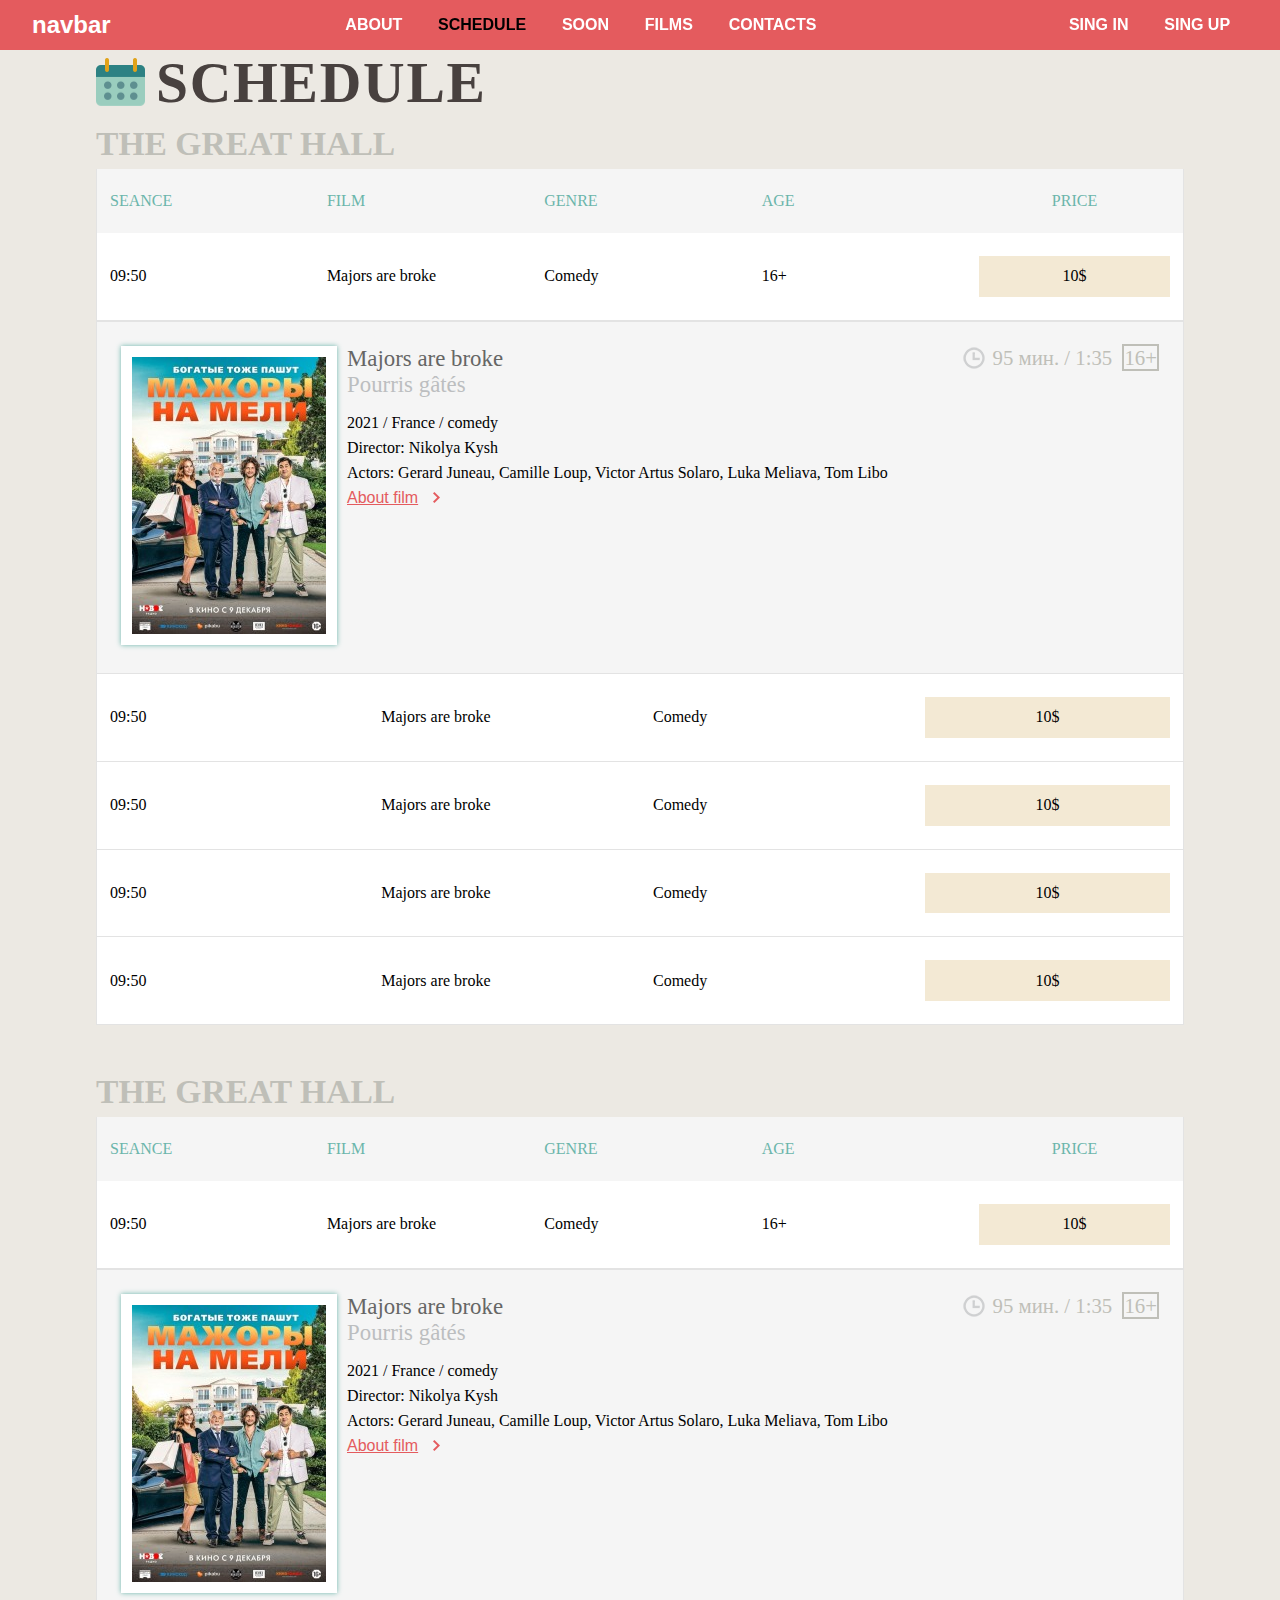
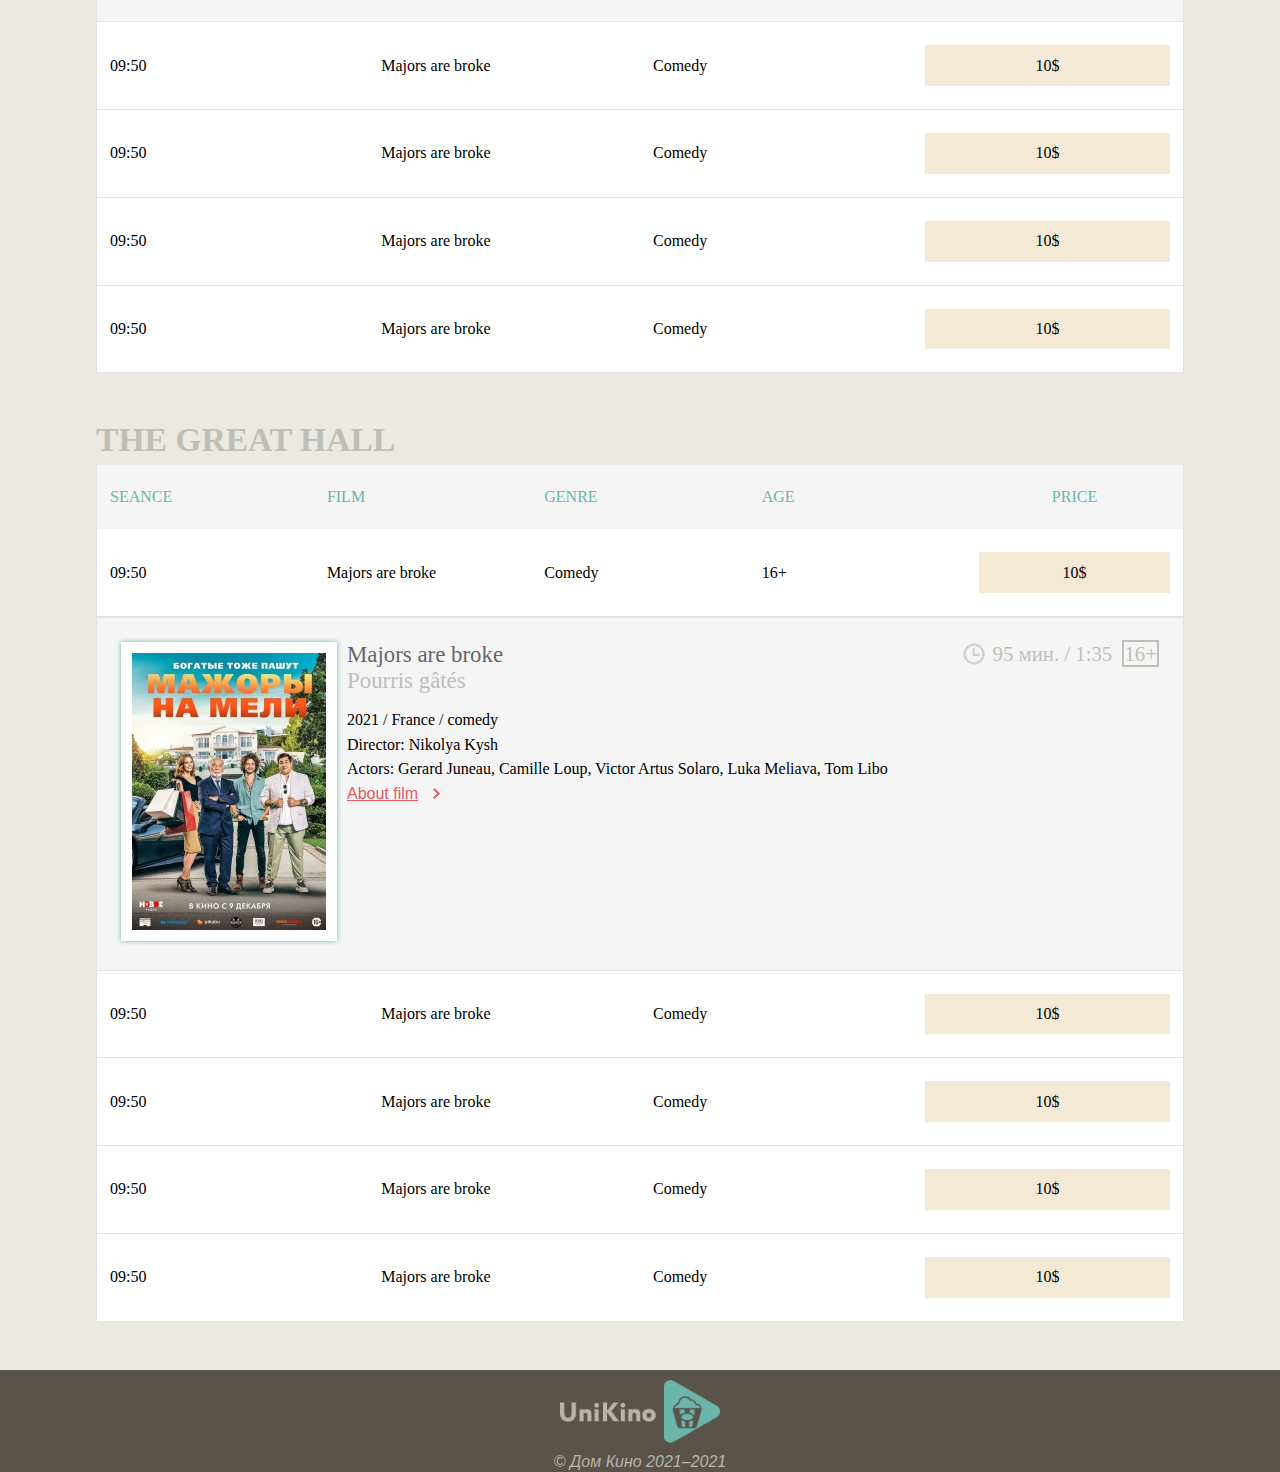
==== src/index.html @ e5521826 "Create footer" ====
<!doctype html>
<html lang="en">
<head>
    <meta charset="UTF-8">
    <title>Cinema</title>
    <link rel="stylesheet" href="css/style.css">
</head>
<body>
<header>
    <div class="header">
        <div class="header__content">
            <h2 class="logo">navbar</h2>
            <nav class="nav">
                <ul class="nav__pages">
                    <li class="nav__page nav-page"><a class="nav-page__title" href="#">ABOUT</a></li>
                    <li class="nav__page nav-page"><a class="nav-page__title nav-page--active" href="#">SCHEDULE</a></li>
                    <li class="nav__page nav-page"><a class="nav-page__title" href="#">SOON</a></li>
                    <li class="nav__page nav-page"><a class="nav-page__title" href="#">FILMS</a></li>
                    <li class="nav__page nav-page"><a class="nav-page__title" href="#">CONTACTS</a></li>
                </ul>
            </nav>
            <nav class="nav">
                <ul class="nav__pages">
                    <li class="nav__page nav-page"><a class="nav-page__title" href="#">SING IN</a></li>
                    <li class="nav__page nav-page"><a class="nav-page__title" href="#">SING UP</a></li>
                </ul>
            </nav>
            <div class="toggle">
                <img src="img/navbar/menu-icon.svg" alt="toggle">
            </div>
        </div>
    </div>
</header>
<main class="content">
    <div class="content__body">
        <div class="content__header">
            <h1 class="content__title">SCHEDULE</h1>
        </div>
        <div class="schedule">
            <section class="hall">
                <h3 class="hall__title">THE GREAT HALL</h3>
                <table class="hall__header">
                    <tr class="hall__content">
                        <th class="hall__content__item">SEANCE</th>
                        <th class="hall__content__item">FILM</th>
                        <th class="hall__content__item">GENRE</th>
                        <th class="hall__content__item">AGE</th>
                        <th class="hall__content__item">PRICE</th>
                    </tr>
                </table>
                <div class="hall__seances">
                    <div class="seance">
                        <table class="seance__header">
                            <tr class="seance__content">
                                <td class="seance-content__item">09:50</td>
                                <td class="seance-content__item">Majors are broke</td>
                                <td class="seance-content__item">Comedy</td>
                                <td class="seance-content__item">16+</td>
                                <td class="seance-content__item">
                                    <button class="seance-content__item-button">
                                        10$
                                    </button>
                                </td>
                            </tr>
                        </table>
                        <div class="film-description film-description_active">
                            <div class="film-description__poster">
                                <a class="film-description__poster-link" href="#" title="Majors are broke">
                                    <img class="film-description__poster-image" src="img/2636_s.jpg" alt="Majors are broke">
                                </a>
                            </div>
                            <div class="film-description__content">
                                <div class="film-info">
                                    <div class="film-info__hud">
                                        <span class="film-info__hud-duration">95 мин. / 1:35</span>
                                        <span class="film-info__hud-age-limit">16+</span>
                                    </div>
                                    <h3 class="film-info__title">Majors are broke</h3>
                                    <h3 class="film-info__source-title">Pourris gâtés</h3>
                                    <p class="film-info__year-country-genre">2021 / France / comedy</p>
                                    <p class="film-info__director">Director: Nikolya Kysh</p>
                                    <p class="film-info__actors">Actors: Gerard Juneau, Camille Loup, Victor Artus Solaro, Luka Meliava, Tom Libo</p>
                                    <a href="#" class="film-info__about">About film</a>
                                </div>
                            </div>
                        </div>
                    </div>
                    <div class="seance">
                        <table class="seance__header">
                            <tr class="seance__content">
                                <td class="seance-content__item">09:50</td>
                                <td class="seance-content__item">Majors are broke</td>
                                <td class="seance-content__item">Comedy</td>
                                <td class="seance-content__item">
                                    <button class="seance-content__item-button">
                                        10$
                                    </button>
                                </td>
                            </tr>
                        </table>
                        <div class="film-description">
                            <div class="film-description__poster">
                                <a class="film-description__poster-link" href="#" title="Majors are broke">
                                    <img class="film-description__poster-image" src="img/2636_s.jpg" alt="Majors are broke">
                                </a>
                            </div>
                            <div class="film-description__content">
                                <div class="film-info">
                                    <div class="film-info__hud">
                                        <span class="film-info__hud-duration">95 мин. / 1:35</span>
                                        <span class="film-info__hud-age-limit">16+</span>
                                    </div>
                                    <h3 class="film-info__title">Majors are broke</h3>
                                    <h3 class="film-info__source-title">Pourris gâtés</h3>
                                    <p class="film-info__year-country-genre">2021 / France / comedy</p>
                                    <p class="film-info__director">Director: Nikolya Kysh</p>
                                    <p class="film-info__actors">Actors: Gerard Juneau, Camille Loup, Victor Artus Solaro, Luka Meliava, Tom Libo</p>
                                    <a href="#" class="film-info__about">About film</a>
                                </div>
                            </div>
                        </div>
                    </div>
                    <div class="seance">
                        <table class="seance__header">
                            <tr class="seance__content">
                                <td class="seance-content__item">09:50</td>
                                <td class="seance-content__item">Majors are broke</td>
                                <td class="seance-content__item">Comedy</td>
                                <td class="seance-content__item">
                                    <button class="seance-content__item-button">
                                        10$
                                    </button>
                                </td>
                            </tr>
                        </table>
                        <div class="film-description">
                            <div class="film-description__poster">
                                <a class="film-description__poster-link" href="#" title="Majors are broke">
                                    <img class="film-description__poster-image" src="img/2636_s.jpg" alt="Majors are broke">
                                </a>
                            </div>
                            <div class="film-description__content">
                                <div class="film-info">
                                    <div class="film-info__hud">
                                        <span class="film-info__hud-duration">95 мин. / 1:35</span>
                                        <span class="film-info__hud-age-limit">16+</span>
                                    </div>
                                    <h3 class="film-info__title">Majors are broke</h3>
                                    <h3 class="film-info__source-title">Pourris gâtés</h3>
                                    <p class="film-info__year-country-genre">2021 / France / comedy</p>
                                    <p class="film-info__director">Director: Nikolya Kysh</p>
                                    <p class="film-info__actors">Actors: Gerard Juneau, Camille Loup, Victor Artus Solaro, Luka Meliava, Tom Libo</p>
                                    <a href="#" class="film-info__about">About film</a>
                                </div>
                            </div>
                        </div>
                    </div>
                    <div class="seance">
                        <table class="seance__header">
                            <tr class="seance__content">
                                <td class="seance-content__item">09:50</td>
                                <td class="seance-content__item">Majors are broke</td>
                                <td class="seance-content__item">Comedy</td>
                                <td class="seance-content__item">
                                    <button class="seance-content__item-button">
                                        10$
                                    </button>
                                </td>
                            </tr>
                        </table>
                        <div class="film-description">
                            <div class="film-description__poster">
                                <a class="film-description__poster-link" href="#" title="Majors are broke">
                                    <img class="film-description__poster-image" src="img/2636_s.jpg" alt="Majors are broke">
                                </a>
                            </div>
                            <div class="film-description__content">
                                <div class="film-info">
                                    <div class="film-info__hud">
                                        <span class="film-info__hud-duration">95 мин. / 1:35</span>
                                        <span class="film-info__hud-age-limit">16+</span>
                                    </div>
                                    <h3 class="film-info__title">Majors are broke</h3>
                                    <h3 class="film-info__source-title">Pourris gâtés</h3>
                                    <p class="film-info__year-country-genre">2021 / France / comedy</p>
                                    <p class="film-info__director">Director: Nikolya Kysh</p>
                                    <p class="film-info__actors">Actors: Gerard Juneau, Camille Loup, Victor Artus Solaro, Luka Meliava, Tom Libo</p>
                                    <a href="#" class="film-info__about">About film</a>
                                </div>
                            </div>
                        </div>
                    </div>
                    <div class="seance">
                        <table class="seance__header">
                            <tr class="seance__content">
                                <td class="seance-content__item">09:50</td>
                                <td class="seance-content__item">Majors are broke</td>
                                <td class="seance-content__item">Comedy</td>
                                <td class="seance-content__item">
                                    <button class="seance-content__item-button">
                                        10$
                                    </button>
                                </td>
                            </tr>
                        </table>
                        <div class="film-description">
                            <div class="film-description__poster">
                                <a class="film-description__poster-link" href="#" title="Majors are broke">
                                    <img class="film-description__poster-image" src="img/2636_s.jpg" alt="Majors are broke">
                                </a>
                            </div>
                            <div class="film-description__content">
                                <div class="film-info">
                                    <div class="film-info__hud">
                                        <span class="film-info__hud-duration">95 мин. / 1:35</span>
                                        <span class="film-info__hud-age-limit">16+</span>
                                    </div>
                                    <h3 class="film-info__title">Majors are broke</h3>
                                    <h3 class="film-info__source-title">Pourris gâtés</h3>
                                    <p class="film-info__year-country-genre">2021 / France / comedy</p>
                                    <p class="film-info__director">Director: Nikolya Kysh</p>
                                    <p class="film-info__actors">Actors: Gerard Juneau, Camille Loup, Victor Artus Solaro, Luka Meliava, Tom Libo</p>
                                    <a href="#" class="film-info__about">About film</a>
                                </div>
                            </div>
                        </div>
                    </div>
                </div>
            </section>
            <section class="hall">
                <h3 class="hall__title">THE GREAT HALL</h3>
                <table class="hall__header">
                    <tr class="hall__content">
                        <th class="hall__content__item">SEANCE</th>
                        <th class="hall__content__item">FILM</th>
                        <th class="hall__content__item">GENRE</th>
                        <th class="hall__content__item">AGE</th>
                        <th class="hall__content__item">PRICE</th>
                    </tr>
                </table>
                <div class="hall__seances">
                    <div class="seance">
                        <table class="seance__header">
                            <tr class="seance__content">
                                <td class="seance-content__item">09:50</td>
                                <td class="seance-content__item">Majors are broke</td>
                                <td class="seance-content__item">Comedy</td>
                                <td class="seance-content__item">16+</td>
                                <td class="seance-content__item">
                                    <button class="seance-content__item-button">
                                        10$
                                    </button>
                                </td>
                            </tr>
                        </table>
                        <div class="film-description film-description_active">
                            <div class="film-description__poster">
                                <a class="film-description__poster-link" href="#" title="Majors are broke">
                                    <img class="film-description__poster-image" src="img/2636_s.jpg" alt="Majors are broke">
                                </a>
                            </div>
                            <div class="film-description__content">
                                <div class="film-info">
                                    <div class="film-info__hud">
                                        <span class="film-info__hud-duration">95 мин. / 1:35</span>
                                        <span class="film-info__hud-age-limit">16+</span>
                                    </div>
                                    <h3 class="film-info__title">Majors are broke</h3>
                                    <h3 class="film-info__source-title">Pourris gâtés</h3>
                                    <p class="film-info__year-country-genre">2021 / France / comedy</p>
                                    <p class="film-info__director">Director: Nikolya Kysh</p>
                                    <p class="film-info__actors">Actors: Gerard Juneau, Camille Loup, Victor Artus Solaro, Luka Meliava, Tom Libo</p>
                                    <a href="#" class="film-info__about">About film</a>
                                </div>
                            </div>
                        </div>
                    </div>
                    <div class="seance">
                        <table class="seance__header">
                            <tr class="seance__content">
                                <td class="seance-content__item">09:50</td>
                                <td class="seance-content__item">Majors are broke</td>
                                <td class="seance-content__item">Comedy</td>
                                <td class="seance-content__item">
                                    <button class="seance-content__item-button">
                                        10$
                                    </button>
                                </td>
                            </tr>
                        </table>
                        <div class="film-description">
                            <div class="film-description__poster">
                                <a class="film-description__poster-link" href="#" title="Majors are broke">
                                    <img class="film-description__poster-image" src="img/2636_s.jpg" alt="Majors are broke">
                                </a>
                            </div>
                            <div class="film-description__content">
                                <div class="film-info">
                                    <div class="film-info__hud">
                                        <span class="film-info__hud-duration">95 мин. / 1:35</span>
                                        <span class="film-info__hud-age-limit">16+</span>
                                    </div>
                                    <h3 class="film-info__title">Majors are broke</h3>
                                    <h3 class="film-info__source-title">Pourris gâtés</h3>
                                    <p class="film-info__year-country-genre">2021 / France / comedy</p>
                                    <p class="film-info__director">Director: Nikolya Kysh</p>
                                    <p class="film-info__actors">Actors: Gerard Juneau, Camille Loup, Victor Artus Solaro, Luka Meliava, Tom Libo</p>
                                    <a href="#" class="film-info__about">About film</a>
                                </div>
                            </div>
                        </div>
                    </div>
                    <div class="seance">
                        <table class="seance__header">
                            <tr class="seance__content">
                                <td class="seance-content__item">09:50</td>
                                <td class="seance-content__item">Majors are broke</td>
                                <td class="seance-content__item">Comedy</td>
                                <td class="seance-content__item">
                                    <button class="seance-content__item-button">
                                        10$
                                    </button>
                                </td>
                            </tr>
                        </table>
                        <div class="film-description">
                            <div class="film-description__poster">
                                <a class="film-description__poster-link" href="#" title="Majors are broke">
                                    <img class="film-description__poster-image" src="img/2636_s.jpg" alt="Majors are broke">
                                </a>
                            </div>
                            <div class="film-description__content">
                                <div class="film-info">
                                    <div class="film-info__hud">
                                        <span class="film-info__hud-duration">95 мин. / 1:35</span>
                                        <span class="film-info__hud-age-limit">16+</span>
                                    </div>
                                    <h3 class="film-info__title">Majors are broke</h3>
                                    <h3 class="film-info__source-title">Pourris gâtés</h3>
                                    <p class="film-info__year-country-genre">2021 / France / comedy</p>
                                    <p class="film-info__director">Director: Nikolya Kysh</p>
                                    <p class="film-info__actors">Actors: Gerard Juneau, Camille Loup, Victor Artus Solaro, Luka Meliava, Tom Libo</p>
                                    <a href="#" class="film-info__about">About film</a>
                                </div>
                            </div>
                        </div>
                    </div>
                    <div class="seance">
                        <table class="seance__header">
                            <tr class="seance__content">
                                <td class="seance-content__item">09:50</td>
                                <td class="seance-content__item">Majors are broke</td>
                                <td class="seance-content__item">Comedy</td>
                                <td class="seance-content__item">
                                    <button class="seance-content__item-button">
                                        10$
                                    </button>
                                </td>
                            </tr>
                        </table>
                        <div class="film-description">
                            <div class="film-description__poster">
                                <a class="film-description__poster-link" href="#" title="Majors are broke">
                                    <img class="film-description__poster-image" src="img/2636_s.jpg" alt="Majors are broke">
                                </a>
                            </div>
                            <div class="film-description__content">
                                <div class="film-info">
                                    <div class="film-info__hud">
                                        <span class="film-info__hud-duration">95 мин. / 1:35</span>
                                        <span class="film-info__hud-age-limit">16+</span>
                                    </div>
                                    <h3 class="film-info__title">Majors are broke</h3>
                                    <h3 class="film-info__source-title">Pourris gâtés</h3>
                                    <p class="film-info__year-country-genre">2021 / France / comedy</p>
                                    <p class="film-info__director">Director: Nikolya Kysh</p>
                                    <p class="film-info__actors">Actors: Gerard Juneau, Camille Loup, Victor Artus Solaro, Luka Meliava, Tom Libo</p>
                                    <a href="#" class="film-info__about">About film</a>
                                </div>
                            </div>
                        </div>
                    </div>
                    <div class="seance">
                        <table class="seance__header">
                            <tr class="seance__content">
                                <td class="seance-content__item">09:50</td>
                                <td class="seance-content__item">Majors are broke</td>
                                <td class="seance-content__item">Comedy</td>
                                <td class="seance-content__item">
                                    <button class="seance-content__item-button">
                                        10$
                                    </button>
                                </td>
                            </tr>
                        </table>
                        <div class="film-description">
                            <div class="film-description__poster">
                                <a class="film-description__poster-link" href="#" title="Majors are broke">
                                    <img class="film-description__poster-image" src="img/2636_s.jpg" alt="Majors are broke">
                                </a>
                            </div>
                            <div class="film-description__content">
                                <div class="film-info">
                                    <div class="film-info__hud">
                                        <span class="film-info__hud-duration">95 мин. / 1:35</span>
                                        <span class="film-info__hud-age-limit">16+</span>
                                    </div>
                                    <h3 class="film-info__title">Majors are broke</h3>
                                    <h3 class="film-info__source-title">Pourris gâtés</h3>
                                    <p class="film-info__year-country-genre">2021 / France / comedy</p>
                                    <p class="film-info__director">Director: Nikolya Kysh</p>
                                    <p class="film-info__actors">Actors: Gerard Juneau, Camille Loup, Victor Artus Solaro, Luka Meliava, Tom Libo</p>
                                    <a href="#" class="film-info__about">About film</a>
                                </div>
                            </div>
                        </div>
                    </div>
                </div>
            </section>
            <section class="hall">
                <h3 class="hall__title">THE GREAT HALL</h3>
                <table class="hall__header">
                    <tr class="hall__content">
                        <th class="hall__content__item">SEANCE</th>
                        <th class="hall__content__item">FILM</th>
                        <th class="hall__content__item">GENRE</th>
                        <th class="hall__content__item">AGE</th>
                        <th class="hall__content__item">PRICE</th>
                    </tr>
                </table>
                <div class="hall__seances">
                    <div class="seance">
                        <table class="seance__header">
                            <tr class="seance__content">
                                <td class="seance-content__item">09:50</td>
                                <td class="seance-content__item">Majors are broke</td>
                                <td class="seance-content__item">Comedy</td>
                                <td class="seance-content__item">16+</td>
                                <td class="seance-content__item">
                                    <button class="seance-content__item-button">
                                        10$
                                    </button>
                                </td>
                            </tr>
                        </table>
                        <div class="film-description film-description_active">
                            <div class="film-description__poster">
                                <a class="film-description__poster-link" href="#" title="Majors are broke">
                                    <img class="film-description__poster-image" src="img/2636_s.jpg" alt="Majors are broke">
                                </a>
                            </div>
                            <div class="film-description__content">
                                <div class="film-info">
                                    <div class="film-info__hud">
                                        <span class="film-info__hud-duration">95 мин. / 1:35</span>
                                        <span class="film-info__hud-age-limit">16+</span>
                                    </div>
                                    <h3 class="film-info__title">Majors are broke</h3>
                                    <h3 class="film-info__source-title">Pourris gâtés</h3>
                                    <p class="film-info__year-country-genre">2021 / France / comedy</p>
                                    <p class="film-info__director">Director: Nikolya Kysh</p>
                                    <p class="film-info__actors">Actors: Gerard Juneau, Camille Loup, Victor Artus Solaro, Luka Meliava, Tom Libo</p>
                                    <a href="#" class="film-info__about">About film</a>
                                </div>
                            </div>
                        </div>
                    </div>
                    <div class="seance">
                        <table class="seance__header">
                            <tr class="seance__content">
                                <td class="seance-content__item">09:50</td>
                                <td class="seance-content__item">Majors are broke</td>
                                <td class="seance-content__item">Comedy</td>
                                <td class="seance-content__item">
                                    <button class="seance-content__item-button">
                                        10$
                                    </button>
                                </td>
                            </tr>
                        </table>
                        <div class="film-description">
                            <div class="film-description__poster">
                                <a class="film-description__poster-link" href="#" title="Majors are broke">
                                    <img class="film-description__poster-image" src="img/2636_s.jpg" alt="Majors are broke">
                                </a>
                            </div>
                            <div class="film-description__content">
                                <div class="film-info">
                                    <div class="film-info__hud">
                                        <span class="film-info__hud-duration">95 мин. / 1:35</span>
                                        <span class="film-info__hud-age-limit">16+</span>
                                    </div>
                                    <h3 class="film-info__title">Majors are broke</h3>
                                    <h3 class="film-info__source-title">Pourris gâtés</h3>
                                    <p class="film-info__year-country-genre">2021 / France / comedy</p>
                                    <p class="film-info__director">Director: Nikolya Kysh</p>
                                    <p class="film-info__actors">Actors: Gerard Juneau, Camille Loup, Victor Artus Solaro, Luka Meliava, Tom Libo</p>
                                    <a href="#" class="film-info__about">About film</a>
                                </div>
                            </div>
                        </div>
                    </div>
                    <div class="seance">
                        <table class="seance__header">
                            <tr class="seance__content">
                                <td class="seance-content__item">09:50</td>
                                <td class="seance-content__item">Majors are broke</td>
                                <td class="seance-content__item">Comedy</td>
                                <td class="seance-content__item">
                                    <button class="seance-content__item-button">
                                        10$
                                    </button>
                                </td>
                            </tr>
                        </table>
                        <div class="film-description">
                            <div class="film-description__poster">
                                <a class="film-description__poster-link" href="#" title="Majors are broke">
                                    <img class="film-description__poster-image" src="img/2636_s.jpg" alt="Majors are broke">
                                </a>
                            </div>
                            <div class="film-description__content">
                                <div class="film-info">
                                    <div class="film-info__hud">
                                        <span class="film-info__hud-duration">95 мин. / 1:35</span>
                                        <span class="film-info__hud-age-limit">16+</span>
                                    </div>
                                    <h3 class="film-info__title">Majors are broke</h3>
                                    <h3 class="film-info__source-title">Pourris gâtés</h3>
                                    <p class="film-info__year-country-genre">2021 / France / comedy</p>
                                    <p class="film-info__director">Director: Nikolya Kysh</p>
                                    <p class="film-info__actors">Actors: Gerard Juneau, Camille Loup, Victor Artus Solaro, Luka Meliava, Tom Libo</p>
                                    <a href="#" class="film-info__about">About film</a>
                                </div>
                            </div>
                        </div>
                    </div>
                    <div class="seance">
                        <table class="seance__header">
                            <tr class="seance__content">
                                <td class="seance-content__item">09:50</td>
                                <td class="seance-content__item">Majors are broke</td>
                                <td class="seance-content__item">Comedy</td>
                                <td class="seance-content__item">
                                    <button class="seance-content__item-button">
                                        10$
                                    </button>
                                </td>
                            </tr>
                        </table>
                        <div class="film-description">
                            <div class="film-description__poster">
                                <a class="film-description__poster-link" href="#" title="Majors are broke">
                                    <img class="film-description__poster-image" src="img/2636_s.jpg" alt="Majors are broke">
                                </a>
                            </div>
                            <div class="film-description__content">
                                <div class="film-info">
                                    <div class="film-info__hud">
                                        <span class="film-info__hud-duration">95 мин. / 1:35</span>
                                        <span class="film-info__hud-age-limit">16+</span>
                                    </div>
                                    <h3 class="film-info__title">Majors are broke</h3>
                                    <h3 class="film-info__source-title">Pourris gâtés</h3>
                                    <p class="film-info__year-country-genre">2021 / France / comedy</p>
                                    <p class="film-info__director">Director: Nikolya Kysh</p>
                                    <p class="film-info__actors">Actors: Gerard Juneau, Camille Loup, Victor Artus Solaro, Luka Meliava, Tom Libo</p>
                                    <a href="#" class="film-info__about">About film</a>
                                </div>
                            </div>
                        </div>
                    </div>
                    <div class="seance">
                        <table class="seance__header">
                            <tr class="seance__content">
                                <td class="seance-content__item">09:50</td>
                                <td class="seance-content__item">Majors are broke</td>
                                <td class="seance-content__item">Comedy</td>
                                <td class="seance-content__item">
                                    <button class="seance-content__item-button">
                                        10$
                                    </button>
                                </td>
                            </tr>
                        </table>
                        <div class="film-description">
                            <div class="film-description__poster">
                                <a class="film-description__poster-link" href="#" title="Majors are broke">
                                    <img class="film-description__poster-image" src="img/2636_s.jpg" alt="Majors are broke">
                                </a>
                            </div>
                            <div class="film-description__content">
                                <div class="film-info">
                                    <div class="film-info__hud">
                                        <span class="film-info__hud-duration">95 мин. / 1:35</span>
                                        <span class="film-info__hud-age-limit">16+</span>
                                    </div>
                                    <h3 class="film-info__title">Majors are broke</h3>
                                    <h3 class="film-info__source-title">Pourris gâtés</h3>
                                    <p class="film-info__year-country-genre">2021 / France / comedy</p>
                                    <p class="film-info__director">Director: Nikolya Kysh</p>
                                    <p class="film-info__actors">Actors: Gerard Juneau, Camille Loup, Victor Artus Solaro, Luka Meliava, Tom Libo</p>
                                    <a href="#" class="film-info__about">About film</a>
                                </div>
                            </div>
                        </div>
                    </div>
                </div>
            </section>
        </div>
    </div>
</main>
<footer class="footer">
    <div class="footer__content">
        <img class="logotype" src="img/logo.png" alt="logo">
        <p class="copyrights">© Дом Кино 2021–2021</p>
    </div>
</footer>
</body>
</html>
---- src/css/style.css ----
@charset "UTF-8";
/*------------------------------------*\
  RESET STYLES
\*------------------------------------*/
/**
 * Import resets
 *
 */
/*! normalize.css v8.0.1 | MIT License | github.com/necolas/normalize.css */
/* Document
   ========================================================================== */
/**
 * 1. Correct the line height in all browsers.
 * 2. Prevent adjustments of font size after orientation changes in iOS.
 */
html {
  line-height: 1.15;
  /* 1 */
  -webkit-text-size-adjust: 100%;
  /* 2 */
}

/* Sections
   ========================================================================== */
/**
 * Remove the margin in all browsers.
 */
body {
  margin: 0;
}

/**
 * Render the `main` element consistently in IE.
 */
main {
  display: block;
}

/**
 * Correct the font size and margin on `h1` elements within `section` and
 * `article` contexts in Chrome, Firefox, and Safari.
 */
h1 {
  font-size: 2em;
  margin: 0.67em 0;
}

/* Grouping content
   ========================================================================== */
/**
 * 1. Add the correct box sizing in Firefox.
 * 2. Show the overflow in Edge and IE.
 */
hr {
  box-sizing: content-box;
  /* 1 */
  height: 0;
  /* 1 */
  overflow: visible;
  /* 2 */
}

/**
 * 1. Correct the inheritance and scaling of font size in all browsers.
 * 2. Correct the odd `em` font sizing in all browsers.
 */
pre {
  font-family: monospace, monospace;
  /* 1 */
  font-size: 1em;
  /* 2 */
}

/* Text-level semantics
   ========================================================================== */
/**
 * Remove the gray background on active links in IE 10.
 */
a {
  background-color: transparent;
}

/**
 * 1. Remove the bottom border in Chrome 57-
 * 2. Add the correct text decoration in Chrome, Edge, IE, Opera, and Safari.
 */
abbr[title] {
  border-bottom: none;
  /* 1 */
  text-decoration: underline;
  /* 2 */
}

/**
 * Add the correct font weight in Chrome, Edge, and Safari.
 */
b,
strong {
  font-weight: bolder;
}

/**
 * 1. Correct the inheritance and scaling of font size in all browsers.
 * 2. Correct the odd `em` font sizing in all browsers.
 */
code,
kbd,
samp {
  font-family: monospace, monospace;
  /* 1 */
  font-size: 1em;
  /* 2 */
}

/**
 * Add the correct font size in all browsers.
 */
small {
  font-size: 80%;
}

/**
 * Prevent `sub` and `sup` elements from affecting the line height in
 * all browsers.
 */
sub,
sup {
  font-size: 75%;
  line-height: 0;
  position: relative;
  vertical-align: baseline;
}

sub {
  bottom: -0.25em;
}

sup {
  top: -0.5em;
}

/* Embedded content
   ========================================================================== */
/**
 * Remove the border on images inside links in IE 10.
 */
img {
  border-style: none;
}

/* Forms
   ========================================================================== */
/**
 * 1. Change the font styles in all browsers.
 * 2. Remove the margin in Firefox and Safari.
 */
button,
input,
optgroup,
select,
textarea {
  font-family: inherit;
  /* 1 */
  font-size: 100%;
  /* 1 */
  line-height: 1.15;
  /* 1 */
  margin: 0;
  /* 2 */
}

/**
 * Show the overflow in IE.
 * 1. Show the overflow in Edge.
 */
button,
input {
  /* 1 */
  overflow: visible;
}

/**
 * Remove the inheritance of text transform in Edge, Firefox, and IE.
 * 1. Remove the inheritance of text transform in Firefox.
 */
button,
select {
  /* 1 */
  text-transform: none;
}

/**
 * Correct the inability to style clickable types in iOS and Safari.
 */
button,
[type=button],
[type=reset],
[type=submit] {
  -webkit-appearance: button;
}

/**
 * Remove the inner border and padding in Firefox.
 */
button::-moz-focus-inner,
[type=button]::-moz-focus-inner,
[type=reset]::-moz-focus-inner,
[type=submit]::-moz-focus-inner {
  border-style: none;
  padding: 0;
}

/**
 * Restore the focus styles unset by the previous rule.
 */
button:-moz-focusring,
[type=button]:-moz-focusring,
[type=reset]:-moz-focusring,
[type=submit]:-moz-focusring {
  outline: 1px dotted ButtonText;
}

/**
 * Correct the padding in Firefox.
 */
fieldset {
  padding: 0.35em 0.75em 0.625em;
}

/**
 * 1. Correct the text wrapping in Edge and IE.
 * 2. Correct the color inheritance from `fieldset` elements in IE.
 * 3. Remove the padding so developers are not caught out when they zero out
 *    `fieldset` elements in all browsers.
 */
legend {
  box-sizing: border-box;
  /* 1 */
  color: inherit;
  /* 2 */
  display: table;
  /* 1 */
  max-width: 100%;
  /* 1 */
  padding: 0;
  /* 3 */
  white-space: normal;
  /* 1 */
}

/**
 * Add the correct vertical alignment in Chrome, Firefox, and Opera.
 */
progress {
  vertical-align: baseline;
}

/**
 * Remove the default vertical scrollbar in IE 10+.
 */
textarea {
  overflow: auto;
}

/**
 * 1. Add the correct box sizing in IE 10.
 * 2. Remove the padding in IE 10.
 */
[type=checkbox],
[type=radio] {
  box-sizing: border-box;
  /* 1 */
  padding: 0;
  /* 2 */
}

/**
 * Correct the cursor style of increment and decrement buttons in Chrome.
 */
[type=number]::-webkit-inner-spin-button,
[type=number]::-webkit-outer-spin-button {
  height: auto;
}

/**
 * 1. Correct the odd appearance in Chrome and Safari.
 * 2. Correct the outline style in Safari.
 */
[type=search] {
  -webkit-appearance: textfield;
  /* 1 */
  outline-offset: -2px;
  /* 2 */
}

/**
 * Remove the inner padding in Chrome and Safari on macOS.
 */
[type=search]::-webkit-search-decoration {
  -webkit-appearance: none;
}

/**
 * 1. Correct the inability to style clickable types in iOS and Safari.
 * 2. Change font properties to `inherit` in Safari.
 */
::-webkit-file-upload-button {
  -webkit-appearance: button;
  /* 1 */
  font: inherit;
  /* 2 */
}

/* Interactive
   ========================================================================== */
/*
 * Add the correct display in Edge, IE 10+, and Firefox.
 */
details {
  display: block;
}

/*
 * Add the correct display in all browsers.
 */
summary {
  display: list-item;
}

/* Misc
   ========================================================================== */
/**
 * Add the correct display in IE 10+.
 */
template {
  display: none;
}

/**
 * Add the correct display in IE 10.
 */
[hidden] {
  display: none;
}

/*------------------------------------*\
    RESET
\*------------------------------------*/
/**
 * The usual...
 */
h1, h2, h3, h4, h5, h6,
p, blockquote, pre,
dl, dd, ol, ul,
form, fieldset, legend,
table, th, td, caption,
hr {
  margin: 0;
  padding: 0;
}

/**
 * Give a help cursor to elements that give extra info on `:hover`.
 */
abbr[title], dfn[title] {
  cursor: help;
}

/**
 * Remove underlines from potentially troublesome elements.
 */
u, ins {
  text-decoration: none;
}

/**
 * Apply faux underline via `border-block-end`.
 */
ins {
  border-block-end: 1px solid;
}

/**
 * So that `alt` text is visually offset if images don’t load.
 */
img {
  font-style: italic;
}

/**
 * Give form elements some cursor interactions...
 */
label,
input,
textarea,
button,
select,
option {
  cursor: pointer;
}

textarea:active,
textarea:focus {
  cursor: text;
  outline: none;
}

* {
  box-sizing: border-box;
  margin: 0;
  padding: 0;
}

.header {
  font-family: "Arial", serif;
  background: #e45b5e;
  width: 100%;
  height: 50px;
  padding: 0 1.5rem;
  transition: 0.3s ease all;
}
@media (min-width: 768px) {
  .header {
    padding: 0 2rem;
  }
}
.header__content {
  overflow: hidden;
  color: #ffffff;
  margin: 0 auto;
  max-width: 1920px;
  height: 100%;
  width: 100%;
  display: flex;
  align-items: center;
  justify-content: space-between;
  position: relative;
}

.nav {
  top: 0;
  right: 100%;
  bottom: 0;
  position: fixed;
  flex-direction: column;
  justify-content: center;
  align-items: center;
  text-align: center;
  background: #4e6588;
  backdrop-filter: blur(2px);
  transition: 0.3s ease transform;
}
@media (min-width: 768px) {
  .nav {
    position: static;
    display: flex;
    flex-direction: row;
    justify-content: space-between;
    background: transparent;
    width: auto;
    height: 100%;
  }
}
.nav .nav__pages {
  list-style: none;
  display: flex;
  flex-direction: column;
}
@media (min-width: 768px) {
  .nav .nav__pages {
    flex-direction: row;
  }
}
.nav .nav__pages .nav-page__title {
  text-decoration: none;
  color: inherit;
  padding: 0 1.4vw;
  white-space: nowrap;
  transition: 0.3s ease all;
  font-weight: bold;
}
.nav .nav__pages .nav-page__title:hover {
  color: #000000;
}
.nav .nav__pages .nav-page--active {
  color: black;
}

.toggle {
  cursor: pointer;
  display: flex;
  align-items: center;
  transition: 0.3s ease all;
  position: relative;
}
@media (min-width: 768px) {
  .toggle {
    display: none;
  }
}

.hall__title {
  font-family: "Roboto Condensed", serif;
  font-size: 2.1em;
  color: #BFBFB8;
  text-transform: uppercase;
  margin-bottom: 0.15em;
}
.hall__header {
  width: 100%;
  border-collapse: collapse;
  border: 1px solid #E3E3E3;
  border-top: 0 none;
  border-bottom: 0 none;
  text-align: left;
  table-layout: fixed;
}
.hall__content {
  background: #F5F5F5;
}
.hall__content__item {
  font-weight: 400;
  color: #6bb5ab;
  padding: 23px 13px;
}
.hall__content__item:last-child {
  text-align: center;
}
.seance__header {
  width: 100%;
  border-collapse: collapse;
  border: 1px solid #E3E3E3;
  border-top: 0 none;
  text-align: left;
  table-layout: fixed;
}
.seance__content {
  background: #ffffff;
}
.seance:last-child {
  margin-bottom: 3em;
}

.seance-content__item {
  padding: 23px 13px;
}
.seance-content__item:last-child {
  text-align: right;
}
.seance-content__item-button {
  width: 100%;
  border: none;
  color: black;
  text-decoration: none;
  user-select: none;
  background: #F3E9D4;
  padding: 0.7em 1.5em;
  outline: none;
}
.seance-content__item-button:hover {
  background: #6bb5ab;
  color: white;
}
.seance-content__item-button:hover::before {
  content: "Buy for";
}

.film-description {
  display: none;
  flex-direction: column;
  align-items: center;
  background: #F5F5F5;
  border: 1px solid #E3E3E3;
  padding: 1.5em;
}
.film-description_active {
  display: flex;
}
@media (min-width: 576px) {
  .film-description {
    flex-direction: row;
    align-items: start;
  }
}
.film-description__poster-image {
  border: 11px solid white;
  box-shadow: 0 0 5px;
  color: #6bb5ab;
  margin-right: 10px;
}
.film-description__content {
  flex-grow: 1;
  font-family: "Roboto Condensed", serif;
}

.film-info {
  display: flex;
  flex-direction: column;
  align-items: center;
}
@media (min-width: 576px) {
  .film-info {
    align-items: start;
  }
}
@media (min-width: 768px) {
  .film-info {
    display: inline;
  }
}
.film-info__hud {
  color: #BFBFB8;
  font-size: 1.3em;
}
@media (min-width: 576px) {
  .film-info__hud {
    float: right;
  }
}
.film-info__hud-duration {
  padding: 0 5px 0 30px;
  background: url(../img/img_sprite.png) no-repeat -9px -477px;
}
.film-info__hud-age-limit {
  border: 2px solid #BFBFB8;
}
.film-info__title {
  color: #666665;
  font-weight: 400;
  font-size: 1.4285em;
}
.film-info__source-title {
  color: #BCBEC0;
  font-weight: 400;
  font-size: 1.4285em;
  margin-bottom: 0.7em;
}
.film-info__year-country-genre {
  margin-bottom: 0.4em;
}
.film-info__director {
  margin-bottom: 0.4em;
}
.film-info__actors {
  margin-bottom: 0.4em;
  display: none;
}
@media (min-width: 576px) {
  .film-info__actors {
    display: block;
  }
}
.film-info__about {
  font-family: "Open Sans", sans-serif;
  font-size: 1em;
  font-width: 400;
  text-transform: none;
  color: #e45b5e;
  padding-right: 22px;
  background: url("../img/alllink.png") no-repeat right 3px;
  text-decoration: underline;
  letter-spacing: normal;
}
.film-info__about:hover {
  color: #6bb5ab;
  text-decoration: none;
  background-position: right -17px;
}

.content__body {
  padding: 0 2rem;
  transition: 0.3s ease all;
}
@media (min-width: 768px) {
  .content__body {
    padding: 0 6rem;
  }
}
.content__title {
  padding: 0 0 0 60px;
  margin-bottom: 0.15em;
  background: url(../img/img_sprite.png) no-repeat 0 -5px;
  text-transform: uppercase;
  font-family: "Roboto Condensed", serif;
  font-size: 3.6em;
  color: #48413F;
  letter-spacing: 0.03em;
}

.footer {
  background: #5a5349;
  width: 100%;
  padding: 0 3rem;
}
.footer__content {
  height: 100%;
  display: flex;
  flex-direction: column;
  align-items: center;
  justify-content: center;
}

.logotype {
  margin: 10px;
  width: 10em;
}

.copyrights {
  font-family: "Arial", serif;
  font-style: italic;
  color: #b9b3a8;
}

body {
  background: #ece9e3;
}

/*# sourceMappingURL=style.css.map */
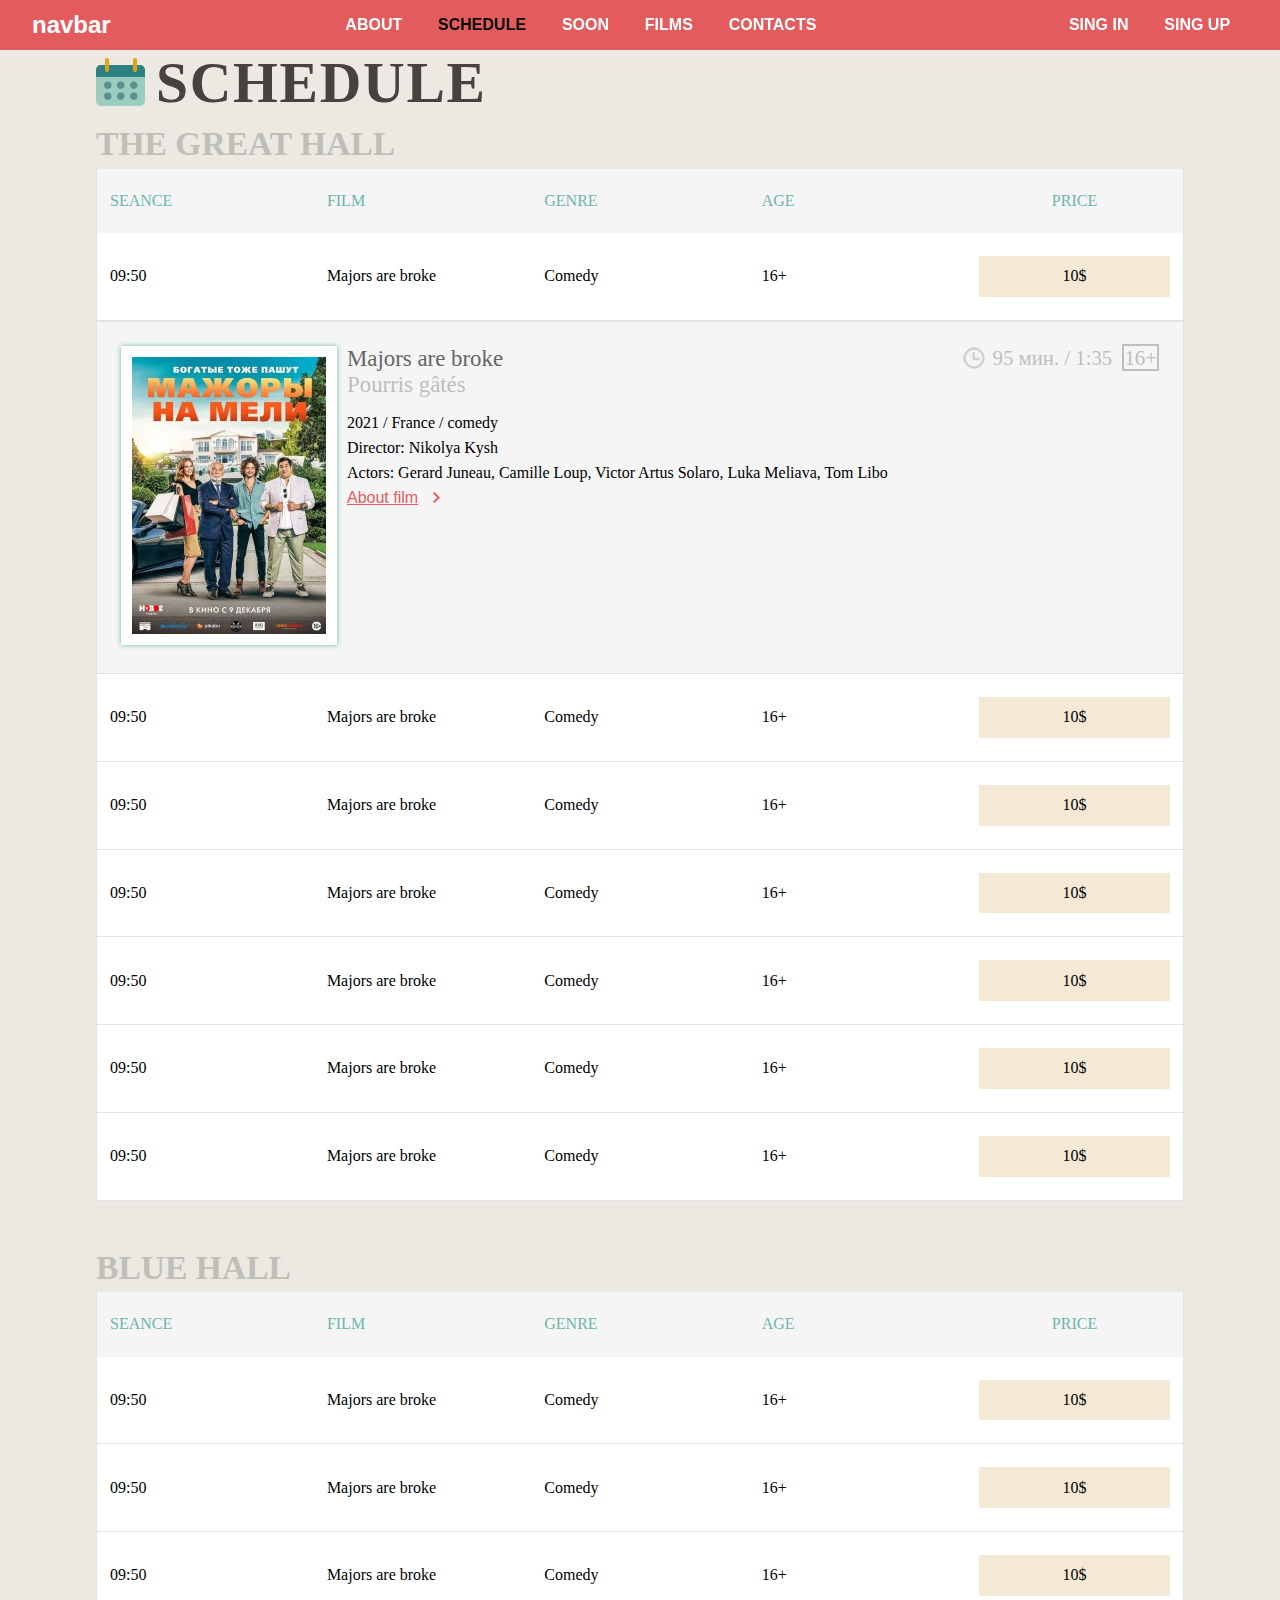
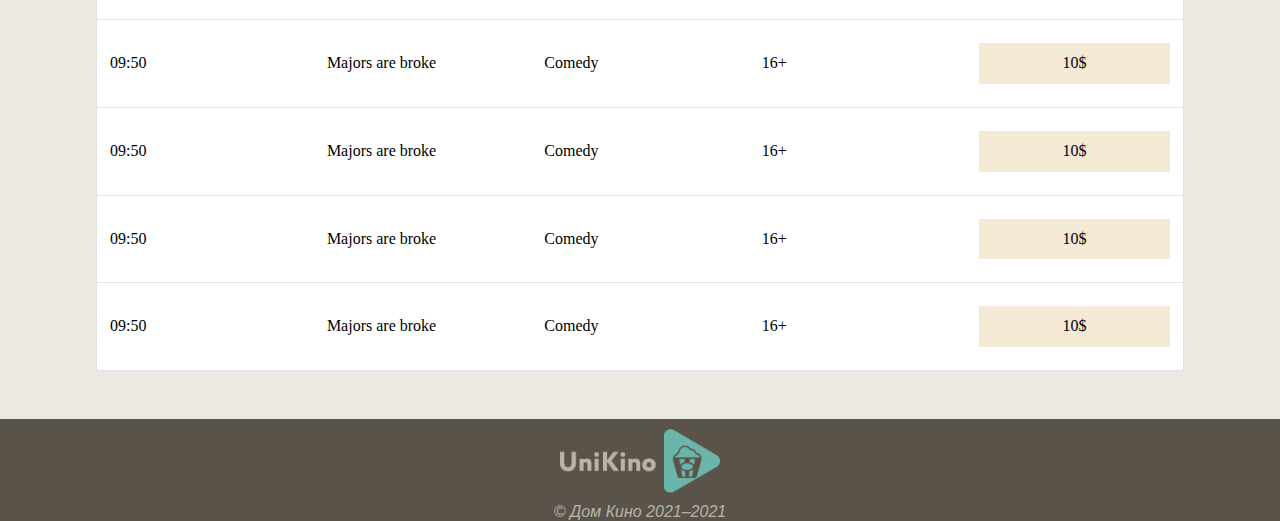
==== commit 8032862d: "Presentable view" ====
--- a/src/index.html
+++ b/src/index.html
@@ -91,119 +91,195 @@
                                 <td class="seance-content__item">09:50</td>
                                 <td class="seance-content__item">Majors are broke</td>
                                 <td class="seance-content__item">Comedy</td>
-                                <td class="seance-content__item">
-                                    <button class="seance-content__item-button">
-                                        10$
-                                    </button>
-                                </td>
-                            </tr>
-                        </table>
-                        <div class="film-description">
-                            <div class="film-description__poster">
-                                <a class="film-description__poster-link" href="#" title="Majors are broke">
-                                    <img class="film-description__poster-image" src="img/2636_s.jpg" alt="Majors are broke">
-                                </a>
-                            </div>
-                            <div class="film-description__content">
-                                <div class="film-info">
-                                    <div class="film-info__hud">
-                                        <span class="film-info__hud-duration">95 мин. / 1:35</span>
-                                        <span class="film-info__hud-age-limit">16+</span>
-                                    </div>
-                                    <h3 class="film-info__title">Majors are broke</h3>
-                                    <h3 class="film-info__source-title">Pourris gâtés</h3>
-                                    <p class="film-info__year-country-genre">2021 / France / comedy</p>
-                                    <p class="film-info__director">Director: Nikolya Kysh</p>
-                                    <p class="film-info__actors">Actors: Gerard Juneau, Camille Loup, Victor Artus Solaro, Luka Meliava, Tom Libo</p>
-                                    <a href="#" class="film-info__about">About film</a>
-                                </div>
-                            </div>
-                        </div>
-                    </div>
-                    <div class="seance">
-                        <table class="seance__header">
-                            <tr class="seance__content">
-                                <td class="seance-content__item">09:50</td>
-                                <td class="seance-content__item">Majors are broke</td>
-                                <td class="seance-content__item">Comedy</td>
-                                <td class="seance-content__item">
-                                    <button class="seance-content__item-button">
-                                        10$
-                                    </button>
-                                </td>
-                            </tr>
-                        </table>
-                        <div class="film-description">
-                            <div class="film-description__poster">
-                                <a class="film-description__poster-link" href="#" title="Majors are broke">
-                                    <img class="film-description__poster-image" src="img/2636_s.jpg" alt="Majors are broke">
-                                </a>
-                            </div>
-                            <div class="film-description__content">
-                                <div class="film-info">
-                                    <div class="film-info__hud">
-                                        <span class="film-info__hud-duration">95 мин. / 1:35</span>
-                                        <span class="film-info__hud-age-limit">16+</span>
-                                    </div>
-                                    <h3 class="film-info__title">Majors are broke</h3>
-                                    <h3 class="film-info__source-title">Pourris gâtés</h3>
-                                    <p class="film-info__year-country-genre">2021 / France / comedy</p>
-                                    <p class="film-info__director">Director: Nikolya Kysh</p>
-                                    <p class="film-info__actors">Actors: Gerard Juneau, Camille Loup, Victor Artus Solaro, Luka Meliava, Tom Libo</p>
-                                    <a href="#" class="film-info__about">About film</a>
-                                </div>
-                            </div>
-                        </div>
-                    </div>
-                    <div class="seance">
-                        <table class="seance__header">
-                            <tr class="seance__content">
-                                <td class="seance-content__item">09:50</td>
-                                <td class="seance-content__item">Majors are broke</td>
-                                <td class="seance-content__item">Comedy</td>
-                                <td class="seance-content__item">
-                                    <button class="seance-content__item-button">
-                                        10$
-                                    </button>
-                                </td>
-                            </tr>
-                        </table>
-                        <div class="film-description">
-                            <div class="film-description__poster">
-                                <a class="film-description__poster-link" href="#" title="Majors are broke">
-                                    <img class="film-description__poster-image" src="img/2636_s.jpg" alt="Majors are broke">
-                                </a>
-                            </div>
-                            <div class="film-description__content">
-                                <div class="film-info">
-                                    <div class="film-info__hud">
-                                        <span class="film-info__hud-duration">95 мин. / 1:35</span>
-                                        <span class="film-info__hud-age-limit">16+</span>
-                                    </div>
-                                    <h3 class="film-info__title">Majors are broke</h3>
-                                    <h3 class="film-info__source-title">Pourris gâtés</h3>
-                                    <p class="film-info__year-country-genre">2021 / France / comedy</p>
-                                    <p class="film-info__director">Director: Nikolya Kysh</p>
-                                    <p class="film-info__actors">Actors: Gerard Juneau, Camille Loup, Victor Artus Solaro, Luka Meliava, Tom Libo</p>
-                                    <a href="#" class="film-info__about">About film</a>
-                                </div>
-                            </div>
-                        </div>
-                    </div>
-                    <div class="seance">
-                        <table class="seance__header">
-                            <tr class="seance__content">
-                                <td class="seance-content__item">09:50</td>
-                                <td class="seance-content__item">Majors are broke</td>
-                                <td class="seance-content__item">Comedy</td>
-                                <td class="seance-content__item">
-                                    <button class="seance-content__item-button">
-                                        10$
-                                    </button>
-                                </td>
-                            </tr>
-                        </table>
-                        <div class="film-description">
+                                <td class="seance-content__item">16+</td>
+                                <td class="seance-content__item">
+                                    <button class="seance-content__item-button">
+                                        10$
+                                    </button>
+                                </td>
+                            </tr>
+                        </table>
+                        <div class="film-description film-description">
+                            <div class="film-description__poster">
+                                <a class="film-description__poster-link" href="#" title="Majors are broke">
+                                    <img class="film-description__poster-image" src="img/2636_s.jpg" alt="Majors are broke">
+                                </a>
+                            </div>
+                            <div class="film-description__content">
+                                <div class="film-info">
+                                    <div class="film-info__hud">
+                                        <span class="film-info__hud-duration">95 мин. / 1:35</span>
+                                        <span class="film-info__hud-age-limit">16+</span>
+                                    </div>
+                                    <h3 class="film-info__title">Majors are broke</h3>
+                                    <h3 class="film-info__source-title">Pourris gâtés</h3>
+                                    <p class="film-info__year-country-genre">2021 / France / comedy</p>
+                                    <p class="film-info__director">Director: Nikolya Kysh</p>
+                                    <p class="film-info__actors">Actors: Gerard Juneau, Camille Loup, Victor Artus Solaro, Luka Meliava, Tom Libo</p>
+                                    <a href="#" class="film-info__about">About film</a>
+                                </div>
+                            </div>
+                        </div>
+                    </div>
+                    <div class="seance">
+                        <table class="seance__header">
+                            <tr class="seance__content">
+                                <td class="seance-content__item">09:50</td>
+                                <td class="seance-content__item">Majors are broke</td>
+                                <td class="seance-content__item">Comedy</td>
+                                <td class="seance-content__item">16+</td>
+                                <td class="seance-content__item">
+                                    <button class="seance-content__item-button">
+                                        10$
+                                    </button>
+                                </td>
+                            </tr>
+                        </table>
+                        <div class="film-description film-description">
+                            <div class="film-description__poster">
+                                <a class="film-description__poster-link" href="#" title="Majors are broke">
+                                    <img class="film-description__poster-image" src="img/2636_s.jpg" alt="Majors are broke">
+                                </a>
+                            </div>
+                            <div class="film-description__content">
+                                <div class="film-info">
+                                    <div class="film-info__hud">
+                                        <span class="film-info__hud-duration">95 мин. / 1:35</span>
+                                        <span class="film-info__hud-age-limit">16+</span>
+                                    </div>
+                                    <h3 class="film-info__title">Majors are broke</h3>
+                                    <h3 class="film-info__source-title">Pourris gâtés</h3>
+                                    <p class="film-info__year-country-genre">2021 / France / comedy</p>
+                                    <p class="film-info__director">Director: Nikolya Kysh</p>
+                                    <p class="film-info__actors">Actors: Gerard Juneau, Camille Loup, Victor Artus Solaro, Luka Meliava, Tom Libo</p>
+                                    <a href="#" class="film-info__about">About film</a>
+                                </div>
+                            </div>
+                        </div>
+                    </div>
+                    <div class="seance">
+                        <table class="seance__header">
+                            <tr class="seance__content">
+                                <td class="seance-content__item">09:50</td>
+                                <td class="seance-content__item">Majors are broke</td>
+                                <td class="seance-content__item">Comedy</td>
+                                <td class="seance-content__item">16+</td>
+                                <td class="seance-content__item">
+                                    <button class="seance-content__item-button">
+                                        10$
+                                    </button>
+                                </td>
+                            </tr>
+                        </table>
+                        <div class="film-description film-description">
+                            <div class="film-description__poster">
+                                <a class="film-description__poster-link" href="#" title="Majors are broke">
+                                    <img class="film-description__poster-image" src="img/2636_s.jpg" alt="Majors are broke">
+                                </a>
+                            </div>
+                            <div class="film-description__content">
+                                <div class="film-info">
+                                    <div class="film-info__hud">
+                                        <span class="film-info__hud-duration">95 мин. / 1:35</span>
+                                        <span class="film-info__hud-age-limit">16+</span>
+                                    </div>
+                                    <h3 class="film-info__title">Majors are broke</h3>
+                                    <h3 class="film-info__source-title">Pourris gâtés</h3>
+                                    <p class="film-info__year-country-genre">2021 / France / comedy</p>
+                                    <p class="film-info__director">Director: Nikolya Kysh</p>
+                                    <p class="film-info__actors">Actors: Gerard Juneau, Camille Loup, Victor Artus Solaro, Luka Meliava, Tom Libo</p>
+                                    <a href="#" class="film-info__about">About film</a>
+                                </div>
+                            </div>
+                        </div>
+                    </div>
+                    <div class="seance">
+                        <table class="seance__header">
+                            <tr class="seance__content">
+                                <td class="seance-content__item">09:50</td>
+                                <td class="seance-content__item">Majors are broke</td>
+                                <td class="seance-content__item">Comedy</td>
+                                <td class="seance-content__item">16+</td>
+                                <td class="seance-content__item">
+                                    <button class="seance-content__item-button">
+                                        10$
+                                    </button>
+                                </td>
+                            </tr>
+                        </table>
+                        <div class="film-description film-description">
+                            <div class="film-description__poster">
+                                <a class="film-description__poster-link" href="#" title="Majors are broke">
+                                    <img class="film-description__poster-image" src="img/2636_s.jpg" alt="Majors are broke">
+                                </a>
+                            </div>
+                            <div class="film-description__content">
+                                <div class="film-info">
+                                    <div class="film-info__hud">
+                                        <span class="film-info__hud-duration">95 мин. / 1:35</span>
+                                        <span class="film-info__hud-age-limit">16+</span>
+                                    </div>
+                                    <h3 class="film-info__title">Majors are broke</h3>
+                                    <h3 class="film-info__source-title">Pourris gâtés</h3>
+                                    <p class="film-info__year-country-genre">2021 / France / comedy</p>
+                                    <p class="film-info__director">Director: Nikolya Kysh</p>
+                                    <p class="film-info__actors">Actors: Gerard Juneau, Camille Loup, Victor Artus Solaro, Luka Meliava, Tom Libo</p>
+                                    <a href="#" class="film-info__about">About film</a>
+                                </div>
+                            </div>
+                        </div>
+                    </div>
+                    <div class="seance">
+                        <table class="seance__header">
+                            <tr class="seance__content">
+                                <td class="seance-content__item">09:50</td>
+                                <td class="seance-content__item">Majors are broke</td>
+                                <td class="seance-content__item">Comedy</td>
+                                <td class="seance-content__item">16+</td>
+                                <td class="seance-content__item">
+                                    <button class="seance-content__item-button">
+                                        10$
+                                    </button>
+                                </td>
+                            </tr>
+                        </table>
+                        <div class="film-description film-description">
+                            <div class="film-description__poster">
+                                <a class="film-description__poster-link" href="#" title="Majors are broke">
+                                    <img class="film-description__poster-image" src="img/2636_s.jpg" alt="Majors are broke">
+                                </a>
+                            </div>
+                            <div class="film-description__content">
+                                <div class="film-info">
+                                    <div class="film-info__hud">
+                                        <span class="film-info__hud-duration">95 мин. / 1:35</span>
+                                        <span class="film-info__hud-age-limit">16+</span>
+                                    </div>
+                                    <h3 class="film-info__title">Majors are broke</h3>
+                                    <h3 class="film-info__source-title">Pourris gâtés</h3>
+                                    <p class="film-info__year-country-genre">2021 / France / comedy</p>
+                                    <p class="film-info__director">Director: Nikolya Kysh</p>
+                                    <p class="film-info__actors">Actors: Gerard Juneau, Camille Loup, Victor Artus Solaro, Luka Meliava, Tom Libo</p>
+                                    <a href="#" class="film-info__about">About film</a>
+                                </div>
+                            </div>
+                        </div>
+                    </div>
+                    <div class="seance">
+                        <table class="seance__header">
+                            <tr class="seance__content">
+                                <td class="seance-content__item">09:50</td>
+                                <td class="seance-content__item">Majors are broke</td>
+                                <td class="seance-content__item">Comedy</td>
+                                <td class="seance-content__item">16+</td>
+                                <td class="seance-content__item">
+                                    <button class="seance-content__item-button">
+                                        10$
+                                    </button>
+                                </td>
+                            </tr>
+                        </table>
+                        <div class="film-description film-description">
                             <div class="film-description__poster">
                                 <a class="film-description__poster-link" href="#" title="Majors are broke">
                                     <img class="film-description__poster-image" src="img/2636_s.jpg" alt="Majors are broke">
@@ -228,7 +304,7 @@
                 </div>
             </section>
             <section class="hall">
-                <h3 class="hall__title">THE GREAT HALL</h3>
+                <h3 class="hall__title">BLUE HALL</h3>
                 <table class="hall__header">
                     <tr class="hall__content">
                         <th class="hall__content__item">SEANCE</th>
@@ -253,337 +329,223 @@
                                 </td>
                             </tr>
                         </table>
-                        <div class="film-description film-description_active">
-                            <div class="film-description__poster">
-                                <a class="film-description__poster-link" href="#" title="Majors are broke">
-                                    <img class="film-description__poster-image" src="img/2636_s.jpg" alt="Majors are broke">
-                                </a>
-                            </div>
-                            <div class="film-description__content">
-                                <div class="film-info">
-                                    <div class="film-info__hud">
-                                        <span class="film-info__hud-duration">95 мин. / 1:35</span>
-                                        <span class="film-info__hud-age-limit">16+</span>
-                                    </div>
-                                    <h3 class="film-info__title">Majors are broke</h3>
-                                    <h3 class="film-info__source-title">Pourris gâtés</h3>
-                                    <p class="film-info__year-country-genre">2021 / France / comedy</p>
-                                    <p class="film-info__director">Director: Nikolya Kysh</p>
-                                    <p class="film-info__actors">Actors: Gerard Juneau, Camille Loup, Victor Artus Solaro, Luka Meliava, Tom Libo</p>
-                                    <a href="#" class="film-info__about">About film</a>
-                                </div>
-                            </div>
-                        </div>
-                    </div>
-                    <div class="seance">
-                        <table class="seance__header">
-                            <tr class="seance__content">
-                                <td class="seance-content__item">09:50</td>
-                                <td class="seance-content__item">Majors are broke</td>
-                                <td class="seance-content__item">Comedy</td>
-                                <td class="seance-content__item">
-                                    <button class="seance-content__item-button">
-                                        10$
-                                    </button>
-                                </td>
-                            </tr>
-                        </table>
-                        <div class="film-description">
-                            <div class="film-description__poster">
-                                <a class="film-description__poster-link" href="#" title="Majors are broke">
-                                    <img class="film-description__poster-image" src="img/2636_s.jpg" alt="Majors are broke">
-                                </a>
-                            </div>
-                            <div class="film-description__content">
-                                <div class="film-info">
-                                    <div class="film-info__hud">
-                                        <span class="film-info__hud-duration">95 мин. / 1:35</span>
-                                        <span class="film-info__hud-age-limit">16+</span>
-                                    </div>
-                                    <h3 class="film-info__title">Majors are broke</h3>
-                                    <h3 class="film-info__source-title">Pourris gâtés</h3>
-                                    <p class="film-info__year-country-genre">2021 / France / comedy</p>
-                                    <p class="film-info__director">Director: Nikolya Kysh</p>
-                                    <p class="film-info__actors">Actors: Gerard Juneau, Camille Loup, Victor Artus Solaro, Luka Meliava, Tom Libo</p>
-                                    <a href="#" class="film-info__about">About film</a>
-                                </div>
-                            </div>
-                        </div>
-                    </div>
-                    <div class="seance">
-                        <table class="seance__header">
-                            <tr class="seance__content">
-                                <td class="seance-content__item">09:50</td>
-                                <td class="seance-content__item">Majors are broke</td>
-                                <td class="seance-content__item">Comedy</td>
-                                <td class="seance-content__item">
-                                    <button class="seance-content__item-button">
-                                        10$
-                                    </button>
-                                </td>
-                            </tr>
-                        </table>
-                        <div class="film-description">
-                            <div class="film-description__poster">
-                                <a class="film-description__poster-link" href="#" title="Majors are broke">
-                                    <img class="film-description__poster-image" src="img/2636_s.jpg" alt="Majors are broke">
-                                </a>
-                            </div>
-                            <div class="film-description__content">
-                                <div class="film-info">
-                                    <div class="film-info__hud">
-                                        <span class="film-info__hud-duration">95 мин. / 1:35</span>
-                                        <span class="film-info__hud-age-limit">16+</span>
-                                    </div>
-                                    <h3 class="film-info__title">Majors are broke</h3>
-                                    <h3 class="film-info__source-title">Pourris gâtés</h3>
-                                    <p class="film-info__year-country-genre">2021 / France / comedy</p>
-                                    <p class="film-info__director">Director: Nikolya Kysh</p>
-                                    <p class="film-info__actors">Actors: Gerard Juneau, Camille Loup, Victor Artus Solaro, Luka Meliava, Tom Libo</p>
-                                    <a href="#" class="film-info__about">About film</a>
-                                </div>
-                            </div>
-                        </div>
-                    </div>
-                    <div class="seance">
-                        <table class="seance__header">
-                            <tr class="seance__content">
-                                <td class="seance-content__item">09:50</td>
-                                <td class="seance-content__item">Majors are broke</td>
-                                <td class="seance-content__item">Comedy</td>
-                                <td class="seance-content__item">
-                                    <button class="seance-content__item-button">
-                                        10$
-                                    </button>
-                                </td>
-                            </tr>
-                        </table>
-                        <div class="film-description">
-                            <div class="film-description__poster">
-                                <a class="film-description__poster-link" href="#" title="Majors are broke">
-                                    <img class="film-description__poster-image" src="img/2636_s.jpg" alt="Majors are broke">
-                                </a>
-                            </div>
-                            <div class="film-description__content">
-                                <div class="film-info">
-                                    <div class="film-info__hud">
-                                        <span class="film-info__hud-duration">95 мин. / 1:35</span>
-                                        <span class="film-info__hud-age-limit">16+</span>
-                                    </div>
-                                    <h3 class="film-info__title">Majors are broke</h3>
-                                    <h3 class="film-info__source-title">Pourris gâtés</h3>
-                                    <p class="film-info__year-country-genre">2021 / France / comedy</p>
-                                    <p class="film-info__director">Director: Nikolya Kysh</p>
-                                    <p class="film-info__actors">Actors: Gerard Juneau, Camille Loup, Victor Artus Solaro, Luka Meliava, Tom Libo</p>
-                                    <a href="#" class="film-info__about">About film</a>
-                                </div>
-                            </div>
-                        </div>
-                    </div>
-                    <div class="seance">
-                        <table class="seance__header">
-                            <tr class="seance__content">
-                                <td class="seance-content__item">09:50</td>
-                                <td class="seance-content__item">Majors are broke</td>
-                                <td class="seance-content__item">Comedy</td>
-                                <td class="seance-content__item">
-                                    <button class="seance-content__item-button">
-                                        10$
-                                    </button>
-                                </td>
-                            </tr>
-                        </table>
-                        <div class="film-description">
-                            <div class="film-description__poster">
-                                <a class="film-description__poster-link" href="#" title="Majors are broke">
-                                    <img class="film-description__poster-image" src="img/2636_s.jpg" alt="Majors are broke">
-                                </a>
-                            </div>
-                            <div class="film-description__content">
-                                <div class="film-info">
-                                    <div class="film-info__hud">
-                                        <span class="film-info__hud-duration">95 мин. / 1:35</span>
-                                        <span class="film-info__hud-age-limit">16+</span>
-                                    </div>
-                                    <h3 class="film-info__title">Majors are broke</h3>
-                                    <h3 class="film-info__source-title">Pourris gâtés</h3>
-                                    <p class="film-info__year-country-genre">2021 / France / comedy</p>
-                                    <p class="film-info__director">Director: Nikolya Kysh</p>
-                                    <p class="film-info__actors">Actors: Gerard Juneau, Camille Loup, Victor Artus Solaro, Luka Meliava, Tom Libo</p>
-                                    <a href="#" class="film-info__about">About film</a>
-                                </div>
-                            </div>
-                        </div>
-                    </div>
-                </div>
-            </section>
-            <section class="hall">
-                <h3 class="hall__title">THE GREAT HALL</h3>
-                <table class="hall__header">
-                    <tr class="hall__content">
-                        <th class="hall__content__item">SEANCE</th>
-                        <th class="hall__content__item">FILM</th>
-                        <th class="hall__content__item">GENRE</th>
-                        <th class="hall__content__item">AGE</th>
-                        <th class="hall__content__item">PRICE</th>
-                    </tr>
-                </table>
-                <div class="hall__seances">
-                    <div class="seance">
-                        <table class="seance__header">
-                            <tr class="seance__content">
-                                <td class="seance-content__item">09:50</td>
-                                <td class="seance-content__item">Majors are broke</td>
-                                <td class="seance-content__item">Comedy</td>
-                                <td class="seance-content__item">16+</td>
-                                <td class="seance-content__item">
-                                    <button class="seance-content__item-button">
-                                        10$
-                                    </button>
-                                </td>
-                            </tr>
-                        </table>
-                        <div class="film-description film-description_active">
-                            <div class="film-description__poster">
-                                <a class="film-description__poster-link" href="#" title="Majors are broke">
-                                    <img class="film-description__poster-image" src="img/2636_s.jpg" alt="Majors are broke">
-                                </a>
-                            </div>
-                            <div class="film-description__content">
-                                <div class="film-info">
-                                    <div class="film-info__hud">
-                                        <span class="film-info__hud-duration">95 мин. / 1:35</span>
-                                        <span class="film-info__hud-age-limit">16+</span>
-                                    </div>
-                                    <h3 class="film-info__title">Majors are broke</h3>
-                                    <h3 class="film-info__source-title">Pourris gâtés</h3>
-                                    <p class="film-info__year-country-genre">2021 / France / comedy</p>
-                                    <p class="film-info__director">Director: Nikolya Kysh</p>
-                                    <p class="film-info__actors">Actors: Gerard Juneau, Camille Loup, Victor Artus Solaro, Luka Meliava, Tom Libo</p>
-                                    <a href="#" class="film-info__about">About film</a>
-                                </div>
-                            </div>
-                        </div>
-                    </div>
-                    <div class="seance">
-                        <table class="seance__header">
-                            <tr class="seance__content">
-                                <td class="seance-content__item">09:50</td>
-                                <td class="seance-content__item">Majors are broke</td>
-                                <td class="seance-content__item">Comedy</td>
-                                <td class="seance-content__item">
-                                    <button class="seance-content__item-button">
-                                        10$
-                                    </button>
-                                </td>
-                            </tr>
-                        </table>
-                        <div class="film-description">
-                            <div class="film-description__poster">
-                                <a class="film-description__poster-link" href="#" title="Majors are broke">
-                                    <img class="film-description__poster-image" src="img/2636_s.jpg" alt="Majors are broke">
-                                </a>
-                            </div>
-                            <div class="film-description__content">
-                                <div class="film-info">
-                                    <div class="film-info__hud">
-                                        <span class="film-info__hud-duration">95 мин. / 1:35</span>
-                                        <span class="film-info__hud-age-limit">16+</span>
-                                    </div>
-                                    <h3 class="film-info__title">Majors are broke</h3>
-                                    <h3 class="film-info__source-title">Pourris gâtés</h3>
-                                    <p class="film-info__year-country-genre">2021 / France / comedy</p>
-                                    <p class="film-info__director">Director: Nikolya Kysh</p>
-                                    <p class="film-info__actors">Actors: Gerard Juneau, Camille Loup, Victor Artus Solaro, Luka Meliava, Tom Libo</p>
-                                    <a href="#" class="film-info__about">About film</a>
-                                </div>
-                            </div>
-                        </div>
-                    </div>
-                    <div class="seance">
-                        <table class="seance__header">
-                            <tr class="seance__content">
-                                <td class="seance-content__item">09:50</td>
-                                <td class="seance-content__item">Majors are broke</td>
-                                <td class="seance-content__item">Comedy</td>
-                                <td class="seance-content__item">
-                                    <button class="seance-content__item-button">
-                                        10$
-                                    </button>
-                                </td>
-                            </tr>
-                        </table>
-                        <div class="film-description">
-                            <div class="film-description__poster">
-                                <a class="film-description__poster-link" href="#" title="Majors are broke">
-                                    <img class="film-description__poster-image" src="img/2636_s.jpg" alt="Majors are broke">
-                                </a>
-                            </div>
-                            <div class="film-description__content">
-                                <div class="film-info">
-                                    <div class="film-info__hud">
-                                        <span class="film-info__hud-duration">95 мин. / 1:35</span>
-                                        <span class="film-info__hud-age-limit">16+</span>
-                                    </div>
-                                    <h3 class="film-info__title">Majors are broke</h3>
-                                    <h3 class="film-info__source-title">Pourris gâtés</h3>
-                                    <p class="film-info__year-country-genre">2021 / France / comedy</p>
-                                    <p class="film-info__director">Director: Nikolya Kysh</p>
-                                    <p class="film-info__actors">Actors: Gerard Juneau, Camille Loup, Victor Artus Solaro, Luka Meliava, Tom Libo</p>
-                                    <a href="#" class="film-info__about">About film</a>
-                                </div>
-                            </div>
-                        </div>
-                    </div>
-                    <div class="seance">
-                        <table class="seance__header">
-                            <tr class="seance__content">
-                                <td class="seance-content__item">09:50</td>
-                                <td class="seance-content__item">Majors are broke</td>
-                                <td class="seance-content__item">Comedy</td>
-                                <td class="seance-content__item">
-                                    <button class="seance-content__item-button">
-                                        10$
-                                    </button>
-                                </td>
-                            </tr>
-                        </table>
-                        <div class="film-description">
-                            <div class="film-description__poster">
-                                <a class="film-description__poster-link" href="#" title="Majors are broke">
-                                    <img class="film-description__poster-image" src="img/2636_s.jpg" alt="Majors are broke">
-                                </a>
-                            </div>
-                            <div class="film-description__content">
-                                <div class="film-info">
-                                    <div class="film-info__hud">
-                                        <span class="film-info__hud-duration">95 мин. / 1:35</span>
-                                        <span class="film-info__hud-age-limit">16+</span>
-                                    </div>
-                                    <h3 class="film-info__title">Majors are broke</h3>
-                                    <h3 class="film-info__source-title">Pourris gâtés</h3>
-                                    <p class="film-info__year-country-genre">2021 / France / comedy</p>
-                                    <p class="film-info__director">Director: Nikolya Kysh</p>
-                                    <p class="film-info__actors">Actors: Gerard Juneau, Camille Loup, Victor Artus Solaro, Luka Meliava, Tom Libo</p>
-                                    <a href="#" class="film-info__about">About film</a>
-                                </div>
-                            </div>
-                        </div>
-                    </div>
-                    <div class="seance">
-                        <table class="seance__header">
-                            <tr class="seance__content">
-                                <td class="seance-content__item">09:50</td>
-                                <td class="seance-content__item">Majors are broke</td>
-                                <td class="seance-content__item">Comedy</td>
-                                <td class="seance-content__item">
-                                    <button class="seance-content__item-button">
-                                        10$
-                                    </button>
-                                </td>
-                            </tr>
-                        </table>
-                        <div class="film-description">
+                        <div class="film-description film-description">
+                            <div class="film-description__poster">
+                                <a class="film-description__poster-link" href="#" title="Majors are broke">
+                                    <img class="film-description__poster-image" src="img/2636_s.jpg" alt="Majors are broke">
+                                </a>
+                            </div>
+                            <div class="film-description__content">
+                                <div class="film-info">
+                                    <div class="film-info__hud">
+                                        <span class="film-info__hud-duration">95 мин. / 1:35</span>
+                                        <span class="film-info__hud-age-limit">16+</span>
+                                    </div>
+                                    <h3 class="film-info__title">Majors are broke</h3>
+                                    <h3 class="film-info__source-title">Pourris gâtés</h3>
+                                    <p class="film-info__year-country-genre">2021 / France / comedy</p>
+                                    <p class="film-info__director">Director: Nikolya Kysh</p>
+                                    <p class="film-info__actors">Actors: Gerard Juneau, Camille Loup, Victor Artus Solaro, Luka Meliava, Tom Libo</p>
+                                    <a href="#" class="film-info__about">About film</a>
+                                </div>
+                            </div>
+                        </div>
+                    </div>
+                    <div class="seance">
+                        <table class="seance__header">
+                            <tr class="seance__content">
+                                <td class="seance-content__item">09:50</td>
+                                <td class="seance-content__item">Majors are broke</td>
+                                <td class="seance-content__item">Comedy</td>
+                                <td class="seance-content__item">16+</td>
+                                <td class="seance-content__item">
+                                    <button class="seance-content__item-button">
+                                        10$
+                                    </button>
+                                </td>
+                            </tr>
+                        </table>
+                        <div class="film-description film-description">
+                            <div class="film-description__poster">
+                                <a class="film-description__poster-link" href="#" title="Majors are broke">
+                                    <img class="film-description__poster-image" src="img/2636_s.jpg" alt="Majors are broke">
+                                </a>
+                            </div>
+                            <div class="film-description__content">
+                                <div class="film-info">
+                                    <div class="film-info__hud">
+                                        <span class="film-info__hud-duration">95 мин. / 1:35</span>
+                                        <span class="film-info__hud-age-limit">16+</span>
+                                    </div>
+                                    <h3 class="film-info__title">Majors are broke</h3>
+                                    <h3 class="film-info__source-title">Pourris gâtés</h3>
+                                    <p class="film-info__year-country-genre">2021 / France / comedy</p>
+                                    <p class="film-info__director">Director: Nikolya Kysh</p>
+                                    <p class="film-info__actors">Actors: Gerard Juneau, Camille Loup, Victor Artus Solaro, Luka Meliava, Tom Libo</p>
+                                    <a href="#" class="film-info__about">About film</a>
+                                </div>
+                            </div>
+                        </div>
+                    </div>
+                    <div class="seance">
+                        <table class="seance__header">
+                            <tr class="seance__content">
+                                <td class="seance-content__item">09:50</td>
+                                <td class="seance-content__item">Majors are broke</td>
+                                <td class="seance-content__item">Comedy</td>
+                                <td class="seance-content__item">16+</td>
+                                <td class="seance-content__item">
+                                    <button class="seance-content__item-button">
+                                        10$
+                                    </button>
+                                </td>
+                            </tr>
+                        </table>
+                        <div class="film-description film-description">
+                            <div class="film-description__poster">
+                                <a class="film-description__poster-link" href="#" title="Majors are broke">
+                                    <img class="film-description__poster-image" src="img/2636_s.jpg" alt="Majors are broke">
+                                </a>
+                            </div>
+                            <div class="film-description__content">
+                                <div class="film-info">
+                                    <div class="film-info__hud">
+                                        <span class="film-info__hud-duration">95 мин. / 1:35</span>
+                                        <span class="film-info__hud-age-limit">16+</span>
+                                    </div>
+                                    <h3 class="film-info__title">Majors are broke</h3>
+                                    <h3 class="film-info__source-title">Pourris gâtés</h3>
+                                    <p class="film-info__year-country-genre">2021 / France / comedy</p>
+                                    <p class="film-info__director">Director: Nikolya Kysh</p>
+                                    <p class="film-info__actors">Actors: Gerard Juneau, Camille Loup, Victor Artus Solaro, Luka Meliava, Tom Libo</p>
+                                    <a href="#" class="film-info__about">About film</a>
+                                </div>
+                            </div>
+                        </div>
+                    </div>
+                    <div class="seance">
+                        <table class="seance__header">
+                            <tr class="seance__content">
+                                <td class="seance-content__item">09:50</td>
+                                <td class="seance-content__item">Majors are broke</td>
+                                <td class="seance-content__item">Comedy</td>
+                                <td class="seance-content__item">16+</td>
+                                <td class="seance-content__item">
+                                    <button class="seance-content__item-button">
+                                        10$
+                                    </button>
+                                </td>
+                            </tr>
+                        </table>
+                        <div class="film-description film-description">
+                            <div class="film-description__poster">
+                                <a class="film-description__poster-link" href="#" title="Majors are broke">
+                                    <img class="film-description__poster-image" src="img/2636_s.jpg" alt="Majors are broke">
+                                </a>
+                            </div>
+                            <div class="film-description__content">
+                                <div class="film-info">
+                                    <div class="film-info__hud">
+                                        <span class="film-info__hud-duration">95 мин. / 1:35</span>
+                                        <span class="film-info__hud-age-limit">16+</span>
+                                    </div>
+                                    <h3 class="film-info__title">Majors are broke</h3>
+                                    <h3 class="film-info__source-title">Pourris gâtés</h3>
+                                    <p class="film-info__year-country-genre">2021 / France / comedy</p>
+                                    <p class="film-info__director">Director: Nikolya Kysh</p>
+                                    <p class="film-info__actors">Actors: Gerard Juneau, Camille Loup, Victor Artus Solaro, Luka Meliava, Tom Libo</p>
+                                    <a href="#" class="film-info__about">About film</a>
+                                </div>
+                            </div>
+                        </div>
+                    </div>
+                    <div class="seance">
+                        <table class="seance__header">
+                            <tr class="seance__content">
+                                <td class="seance-content__item">09:50</td>
+                                <td class="seance-content__item">Majors are broke</td>
+                                <td class="seance-content__item">Comedy</td>
+                                <td class="seance-content__item">16+</td>
+                                <td class="seance-content__item">
+                                    <button class="seance-content__item-button">
+                                        10$
+                                    </button>
+                                </td>
+                            </tr>
+                        </table>
+                        <div class="film-description film-description">
+                            <div class="film-description__poster">
+                                <a class="film-description__poster-link" href="#" title="Majors are broke">
+                                    <img class="film-description__poster-image" src="img/2636_s.jpg" alt="Majors are broke">
+                                </a>
+                            </div>
+                            <div class="film-description__content">
+                                <div class="film-info">
+                                    <div class="film-info__hud">
+                                        <span class="film-info__hud-duration">95 мин. / 1:35</span>
+                                        <span class="film-info__hud-age-limit">16+</span>
+                                    </div>
+                                    <h3 class="film-info__title">Majors are broke</h3>
+                                    <h3 class="film-info__source-title">Pourris gâtés</h3>
+                                    <p class="film-info__year-country-genre">2021 / France / comedy</p>
+                                    <p class="film-info__director">Director: Nikolya Kysh</p>
+                                    <p class="film-info__actors">Actors: Gerard Juneau, Camille Loup, Victor Artus Solaro, Luka Meliava, Tom Libo</p>
+                                    <a href="#" class="film-info__about">About film</a>
+                                </div>
+                            </div>
+                        </div>
+                    </div>
+                    <div class="seance">
+                        <table class="seance__header">
+                            <tr class="seance__content">
+                                <td class="seance-content__item">09:50</td>
+                                <td class="seance-content__item">Majors are broke</td>
+                                <td class="seance-content__item">Comedy</td>
+                                <td class="seance-content__item">16+</td>
+                                <td class="seance-content__item">
+                                    <button class="seance-content__item-button">
+                                        10$
+                                    </button>
+                                </td>
+                            </tr>
+                        </table>
+                        <div class="film-description film-description">
+                            <div class="film-description__poster">
+                                <a class="film-description__poster-link" href="#" title="Majors are broke">
+                                    <img class="film-description__poster-image" src="img/2636_s.jpg" alt="Majors are broke">
+                                </a>
+                            </div>
+                            <div class="film-description__content">
+                                <div class="film-info">
+                                    <div class="film-info__hud">
+                                        <span class="film-info__hud-duration">95 мин. / 1:35</span>
+                                        <span class="film-info__hud-age-limit">16+</span>
+                                    </div>
+                                    <h3 class="film-info__title">Majors are broke</h3>
+                                    <h3 class="film-info__source-title">Pourris gâtés</h3>
+                                    <p class="film-info__year-country-genre">2021 / France / comedy</p>
+                                    <p class="film-info__director">Director: Nikolya Kysh</p>
+                                    <p class="film-info__actors">Actors: Gerard Juneau, Camille Loup, Victor Artus Solaro, Luka Meliava, Tom Libo</p>
+                                    <a href="#" class="film-info__about">About film</a>
+                                </div>
+                            </div>
+                        </div>
+                    </div>
+                    <div class="seance">
+                        <table class="seance__header">
+                            <tr class="seance__content">
+                                <td class="seance-content__item">09:50</td>
+                                <td class="seance-content__item">Majors are broke</td>
+                                <td class="seance-content__item">Comedy</td>
+                                <td class="seance-content__item">16+</td>
+                                <td class="seance-content__item">
+                                    <button class="seance-content__item-button">
+                                        10$
+                                    </button>
+                                </td>
+                            </tr>
+                        </table>
+                        <div class="film-description film-description">
                             <div class="film-description__poster">
                                 <a class="film-description__poster-link" href="#" title="Majors are broke">
                                     <img class="film-description__poster-image" src="img/2636_s.jpg" alt="Majors are broke">
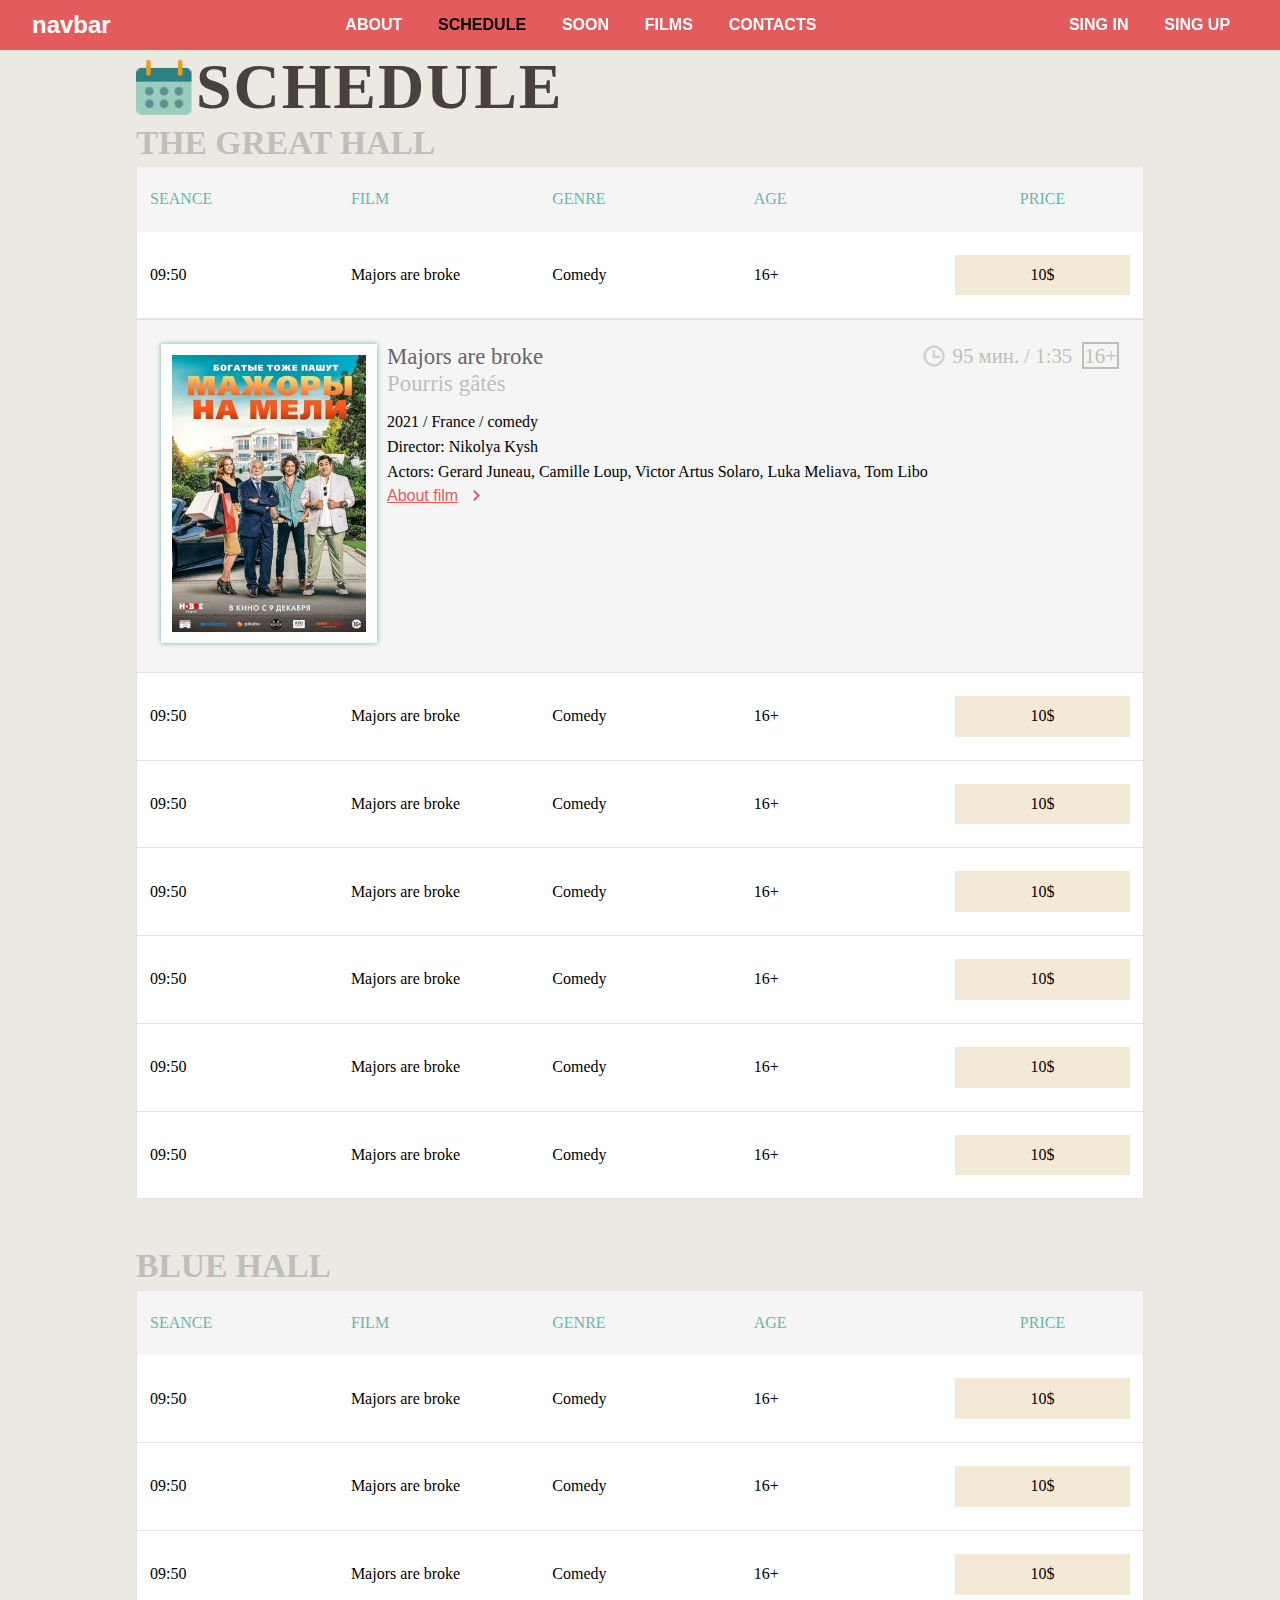
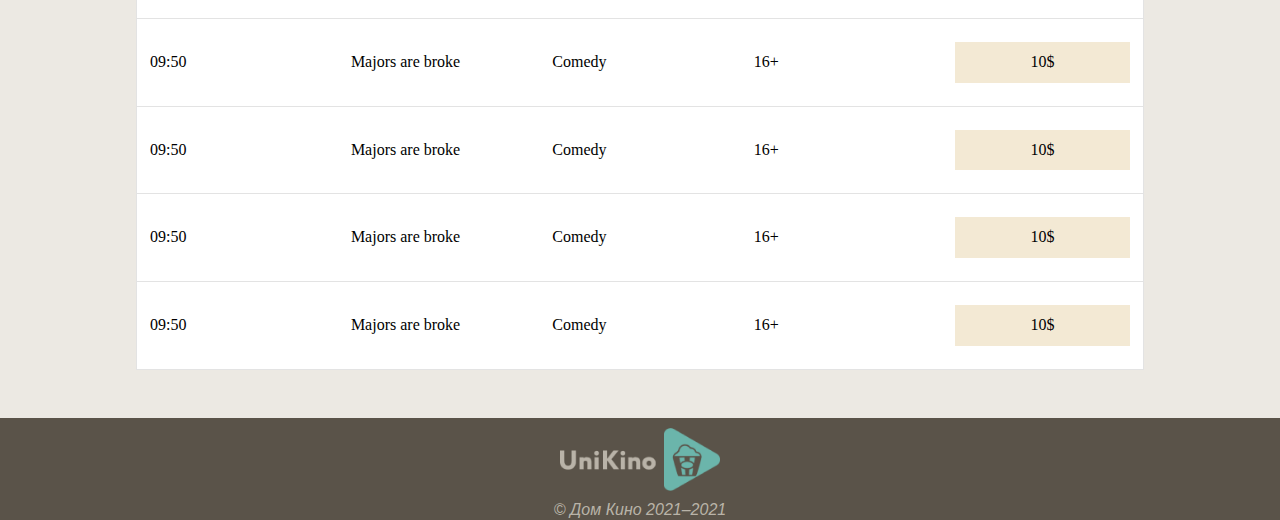
==== commit e55fb7bd: "Some fix" ====
--- a/src/index.html
+++ b/src/index.html
@@ -6,35 +6,33 @@
     <link rel="stylesheet" href="css/style.css">
 </head>
 <body>
-<header>
-    <div class="header">
-        <div class="header__content">
-            <h2 class="logo">navbar</h2>
-            <nav class="nav">
-                <ul class="nav__pages">
-                    <li class="nav__page nav-page"><a class="nav-page__title" href="#">ABOUT</a></li>
-                    <li class="nav__page nav-page"><a class="nav-page__title nav-page--active" href="#">SCHEDULE</a></li>
-                    <li class="nav__page nav-page"><a class="nav-page__title" href="#">SOON</a></li>
-                    <li class="nav__page nav-page"><a class="nav-page__title" href="#">FILMS</a></li>
-                    <li class="nav__page nav-page"><a class="nav-page__title" href="#">CONTACTS</a></li>
-                </ul>
-            </nav>
-            <nav class="nav">
-                <ul class="nav__pages">
-                    <li class="nav__page nav-page"><a class="nav-page__title" href="#">SING IN</a></li>
-                    <li class="nav__page nav-page"><a class="nav-page__title" href="#">SING UP</a></li>
-                </ul>
-            </nav>
-            <div class="toggle">
-                <img src="img/navbar/menu-icon.svg" alt="toggle">
-            </div>
+<header class="header">
+    <div class="header__content">
+        <h2 class="logo">navbar</h2>
+        <nav class="nav">
+            <ul class="nav__pages">
+                <li class="nav__page nav-page"><a class="nav-page__title" href="about.html">ABOUT</a></li>
+                <li class="nav__page nav-page"><a class="nav-page__title nav-page--active" href="index.html">SCHEDULE</a></li>
+                <li class="nav__page nav-page"><a class="nav-page__title" href="soon.html">SOON</a></li>
+                <li class="nav__page nav-page"><a class="nav-page__title" href="#">FILMS</a></li>
+                <li class="nav__page nav-page"><a class="nav-page__title" href="contacts.html">CONTACTS</a></li>
+            </ul>
+        </nav>
+        <nav class="nav">
+            <ul class="nav__pages">
+                <li class="nav__page nav-page"><a class="nav-page__title" href="login.html">SING IN</a></li>
+                <li class="nav__page nav-page"><a class="nav-page__title" href="register.html">SING UP</a></li>
+            </ul>
+        </nav>
+        <div class="toggle">
+            <img src="img/navbar/menu-icon.svg" alt="toggle">
         </div>
     </div>
 </header>
 <main class="content">
     <div class="content__body">
         <div class="content__header">
-            <h1 class="content__title">SCHEDULE</h1>
+            <h1 class="content__title content__title_schedule">SCHEDULE</h1>
         </div>
         <div class="schedule">
             <section class="hall">
@@ -579,4 +577,5 @@
     </div>
 </footer>
 </body>
+<script src="js/index.js"></script>
 </html>--- a/src/css/style.css
+++ b/src/css/style.css
@@ -561,9 +561,6 @@
   background: #6bb5ab;
   color: white;
 }
-.seance-content__item-button:hover::before {
-  content: "Buy for";
-}
 
 .film-description {
   display: none;
@@ -630,7 +627,7 @@
   font-size: 1.4285em;
 }
 .film-info__source-title {
-  color: #BCBEC0;
+  color: #BFBFB8;
   font-weight: 400;
   font-size: 1.4285em;
   margin-bottom: 0.7em;
@@ -667,7 +664,434 @@
   background-position: right -17px;
 }
 
+.content__title--about {
+  padding: 0 0 0 60px;
+  margin-bottom: 0.15em;
+  background: url(../img/small_sprite.png) no-repeat;
+  background-size: 24%;
+}
+
+.sentences {
+  display: flex;
+  flex-direction: column;
+  justify-content: center;
+}
+.sentences__item {
+  margin-bottom: 1em;
+}
+.sentences__item:nth-child(3) {
+  align-self: center;
+}
+.sentences__item--text {
+  font-family: "Roboto Condensed", serif;
+  font-size: 1.1em;
+}
+.sentences__item--image {
+  width: 100%;
+  border: 11px solid white;
+  box-shadow: 0 0 5px;
+  margin-right: 10px;
+}
+@media (min-width: 1200px) {
+  .sentences__item--image {
+    width: auto;
+  }
+}
+
+.content__title--soon {
+  padding: 0 0 0 60px;
+  margin-bottom: 0.15em;
+  background: url(../img/img_sprite.png) no-repeat 0px -67px;
+}
+
+.soon__films {
+  display: flex;
+  flex-direction: row;
+  flex-flow: row wrap;
+  justify-content: space-around;
+}
+.soon__item {
+  width: 250px;
+  margin-right: 1em;
+  margin-bottom: 1em;
+}
+.soon__item:last-child {
+  margin-bottom: 2em;
+}
+.soon__item--poster {
+  border: 11px solid white;
+  background: #ffffff;
+  margin-bottom: 1em;
+  box-shadow: 0 5px 5px -5px rgba(0, 0, 0, 0.5);
+}
+.soon__item--image {
+  object-fit: cover;
+  width: 100%;
+  height: 250px;
+}
+.soon__item--desc {
+  display: flex;
+  flex-direction: row;
+  justify-content: space-around;
+  align-items: center;
+}
+.soon__item--premiere-date {
+  text-align: center;
+  font: 400 1.7em/1.5em "Roboto Condensed";
+  color: #e45b5e;
+}
+.soon__item--age-limit {
+  border: 3px solid #BFBFB8;
+  color: #BFBFB8;
+  font-size: 1.6em;
+  height: 100%;
+}
+.soon__item--title {
+  display: flex;
+  flex-direction: column;
+  font-size: 1.4em;
+  font-family: "Roboto Condensed", serif;
+  font-weight: 700;
+  text-transform: uppercase;
+  text-align: left;
+}
+.soon__item--english-title {
+  color: #484a4d;
+}
+.soon__item--original-title {
+  color: #bbb;
+}
+
+.content__title--contacts {
+  padding: 0 0 0 80px;
+  margin-bottom: 0.15em;
+  background: url(../img/small_sprite.png) no-repeat 0px -67px;
+}
+
+.contacts {
+  display: flex;
+  flex-direction: column;
+}
+.contacts__title {
+  color: #48413F;
+}
+.contacts__address {
+  font-family: "Roboto Condensed", serif;
+  font-size: 1.1em;
+}
+.contacts__email {
+  text-decoration: underline;
+  cursor: pointer;
+  font-family: "Open Sans", sans-serif;
+  font-size: 1em;
+  font-width: 400;
+  text-transform: none;
+  color: #e45b5e;
+  margin-bottom: 1em;
+}
+.contacts__email:hover {
+  color: #6bb5ab;
+  text-decoration: none;
+  background-position: right -17px;
+}
+
+.map {
+  height: 380px;
+  border: 10px solid white;
+  margin-bottom: 2em;
+}
+
+.login {
+  max-width: 768px;
+  margin: 0 auto;
+  padding: 0 2rem;
+  transition: 0.3s ease all;
+}
+@media (min-width: 768px) {
+  .login {
+    padding: 0 6rem;
+  }
+}
+
+.form__item {
+  display: flex;
+}
+.form__item_center {
+  justify-content: center;
+}
+.form__item--field {
+  margin: 10px 0;
+  border: 0;
+  border-bottom: 1px solid #eee;
+  padding: 10px;
+  box-shadow: 0 0 15px 4px rgba(0, 0, 0, 0.06);
+  border-radius: 10px;
+  width: 100%;
+  outline: none;
+}
+.form__item--field_error {
+  background: #f3dbdf;
+  /* Цвет фона */
+  border: 2px solid #e34761;
+  /* Параметры рамки */
+}
+.form__item--field_success {
+  background: #ddf3db;
+  /* Цвет фона */
+  border: 2px solid #47e34a;
+  /* Параметры рамки */
+}
+.form__item-button {
+  /* remove default behavior */
+  appearance: none;
+  -webkit-appearance: none;
+  /* usual styles */
+  margin: 10px 0;
+  padding: 10px;
+  border: none;
+  font-weight: 400;
+  background-color: #6bb5ab;
+  color: #ffffff;
+  border-radius: 5px;
+  width: 60%;
+}
+
+.profile {
+  display: flex;
+  flex-direction: column;
+  justify-content: center;
+  align-items: center;
+}
+@media (min-width: 768px) {
+  .profile {
+    flex-direction: row;
+  }
+}
+.profile__avatar {
+  display: block;
+  text-align: center;
+  width: 25%;
+  height: 40%;
+  margin-right: 20px;
+}
+.profile__avatar--image {
+  width: 100%;
+  height: 100%;
+  border: 9px solid white;
+  border-radius: 2em;
+  margin-bottom: 5px;
+}
+.profile__avatar-input-file {
+  width: 0.1px;
+  height: 0.1px;
+  opacity: 0;
+  overflow: hidden;
+  position: absolute;
+  z-index: -1;
+}
+.profile__avatar-label-file {
+  color: #ffffff;
+  background-color: #e45b5e;
+  fill: currentColor;
+  width: 80%;
+  font-size: 1.1em;
+  font-weight: 700;
+  text-overflow: ellipsis;
+  white-space: nowrap;
+  cursor: pointer;
+  display: inline-block;
+  overflow: hidden;
+  padding: 0.625rem 1.25rem;
+}
+.profile__about {
+  display: flex;
+  flex-direction: column;
+}
+.profile__item {
+  margin-bottom: 10px;
+}
+.profile__item_center {
+  text-align: center;
+}
+.profile__role--text {
+  text-align: center;
+  font-family: "Open Sans", sans-serif;
+  font-size: 2em;
+}
+@media (min-width: 768px) {
+  .profile__role--text {
+    text-align: left;
+  }
+}
+.profile__role--text_high {
+  color: #e45b5e;
+}
+.profile__role--text_medium {
+  color: #f0b83c;
+}
+.profile__role--text_low {
+  color: #6bb5ab;
+}
+.profile__icon {
+  width: 24px;
+  height: 24px;
+  vertical-align: sub;
+}
+.profile__label {
+  display: none;
+  font-family: "Roboto Condensed", serif;
+  font-size: 1.6em;
+}
+@media (min-width: 768px) {
+  .profile__label {
+    display: inline;
+  }
+}
+.profile__input {
+  font-size: 1.25em;
+  width: 80%;
+}
+.profile__input::placeholder {
+  color: gray;
+}
+@media (min-width: 768px) {
+  .profile__input::placeholder {
+    color: transparent;
+  }
+}
+@media (min-width: 768px) {
+  .profile__input {
+    display: block;
+    margin-left: 28px;
+    width: calc(100% - ($profile-icon-size + $profile-margin-input));
+  }
+}
+.profile__button {
+  /* remove default behavior */
+  appearance: none;
+  -webkit-appearance: none;
+  /* usual styles */
+  padding: 10px;
+  border: none;
+  background-color: #6bb5ab;
+  color: #ffffff;
+  border-radius: 5px;
+  width: 60%;
+}
+
+.film__main {
+  display: grid;
+  grid-template-columns: 1fr;
+  margin-bottom: 1em;
+}
+@media (min-width: 576px) {
+  .film__main {
+    grid-template-columns: 1fr 3fr;
+    grid-column-gap: 1em;
+  }
+}
+.film__images {
+  text-align: center;
+}
+@media (min-width: 576px) {
+  .film__images {
+    text-align: left;
+  }
+}
+.film__poster {
+  width: 306px;
+  border: 11px solid white;
+  background: #ffffff;
+  margin: 0 auto 1em;
+  box-shadow: 0 5px 5px -5px rgba(0, 0, 0, 0.5);
+}
+@media (min-width: 576px) {
+  .film__poster {
+    width: 100%;
+  }
+}
+.film__poster--image {
+  object-fit: cover;
+  width: 284px;
+  height: 415px;
+}
+.film__poster--desc {
+  display: flex;
+  flex-direction: row;
+  justify-content: space-around;
+  align-items: center;
+  color: #BFBFB8;
+}
+.film__poster--duration {
+  padding: 0 5px 0 30px;
+  background: url(../img/img_sprite.png) no-repeat -6px -473px;
+  text-align: center;
+  font-family: "Roboto Condensed", serif;
+  font-weight: 400;
+  font-size: 1.7em;
+}
+.film__poster--age-limit {
+  border: 2px solid #BFBFB8;
+  color: #BFBFB8;
+  font-size: 1.6em;
+  height: 100%;
+}
+.film__frames--title {
+  margin: 5px 0 20px;
+  font-weight: 700;
+  font-size: 2.1em;
+  font-family: "Roboto Condensed", serif;
+  color: #BFBFB8;
+  text-transform: uppercase;
+}
+.film__frames--list {
+  display: flex;
+  flex-direction: row;
+  flex-flow: row wrap;
+  justify-content: space-around;
+}
+.film__frame {
+  width: 137px;
+  border: 4px solid white;
+  margin-right: 1em;
+  margin-bottom: 1em;
+}
+.film__title {
+  font-family: "Roboto Condensed", serif;
+  font-weight: 700;
+  font-size: 2.3em;
+  letter-spacing: 0.03em;
+  text-transform: uppercase;
+}
+.film__title_english {
+  color: #48413F;
+}
+.film__title_original {
+  color: #BFBFB8;
+  margin-bottom: 0.5em;
+}
+.film__info {
+  border-spacing: 1em 0.5em;
+  margin-bottom: 1em;
+}
+.film__info--key {
+  float: left;
+  color: #6bb5ab;
+}
+.film__synopsis {
+  margin-bottom: 1em;
+}
+.film__trailer {
+  width: 100%;
+  height: 300px;
+}
+
+.content {
+  flex-grow: 1;
+}
 .content__body {
+  margin: 0 auto;
+  max-width: 1200px;
   padding: 0 2rem;
   transition: 0.3s ease all;
 }
@@ -676,18 +1100,42 @@
     padding: 0 6rem;
   }
 }
+.content__header {
+  display: table;
+}
+.content__header_center {
+  margin: 0 auto;
+}
+.content__icon {
+  display: table-cell;
+  width: 60px;
+  height: 60px;
+}
+.content__icon_account {
+  background: url(../img/account.png) no-repeat;
+  background-size: 100%;
+}
+.content__icon_films {
+  background: url(../img/img_sprite.png) no-repeat 0px -705px;
+  background-size: 100%;
+}
 .content__title {
+  display: table-cell;
+  text-transform: uppercase;
+  font-family: "Roboto Condensed", serif;
+  color: #48413F;
+  letter-spacing: 0.03em;
+  font-size: max(1em, min(4em, calc(calc(100vw / 75) * 4)));
+}
+.content__title_schedule {
   padding: 0 0 0 60px;
   margin-bottom: 0.15em;
-  background: url(../img/img_sprite.png) no-repeat 0 -5px;
-  text-transform: uppercase;
-  font-family: "Roboto Condensed", serif;
-  font-size: 3.6em;
-  color: #48413F;
-  letter-spacing: 0.03em;
+  background: url(../img/img_sprite.png) no-repeat 0px -5px;
+  background-size: 16%;
 }
 
 .footer {
+  flex-shrink: 0;
   background: #5a5349;
   width: 100%;
   padding: 0 3rem;
@@ -711,7 +1159,43 @@
   color: #b9b3a8;
 }
 
+.booking {
+  max-width: 768px;
+  background: #22262b;
+}
+.booking__hall {
+  border-spacing: 1em 1em;
+}
+.booking__block {
+  color: #d0d1d1;
+  text-align: center;
+  width: 30px;
+  height: 30px;
+  border-radius: 5em;
+}
+.booking__seat {
+  background: #3399ff;
+}
+.booking__seat_occupied {
+  border: 7px solid #22262b;
+  background: #80838b;
+}
+.booking__seat_selected {
+  box-shadow: 0 0 0 4px #22262b, 0 0 0 7px #3399ff;
+  background: #ffffff;
+}
+.booking__seat_vip {
+  background: #f0b83c;
+}
+.booking__seat:not(.booking__seat_occupied):hover {
+  box-shadow: 0 0 0 4px #22262b, 0 0 0 7px #3399ff;
+}
+
 body {
+  margin: 0;
+  display: flex;
+  flex-direction: column;
+  min-height: 100vh;
   background: #ece9e3;
 }
 
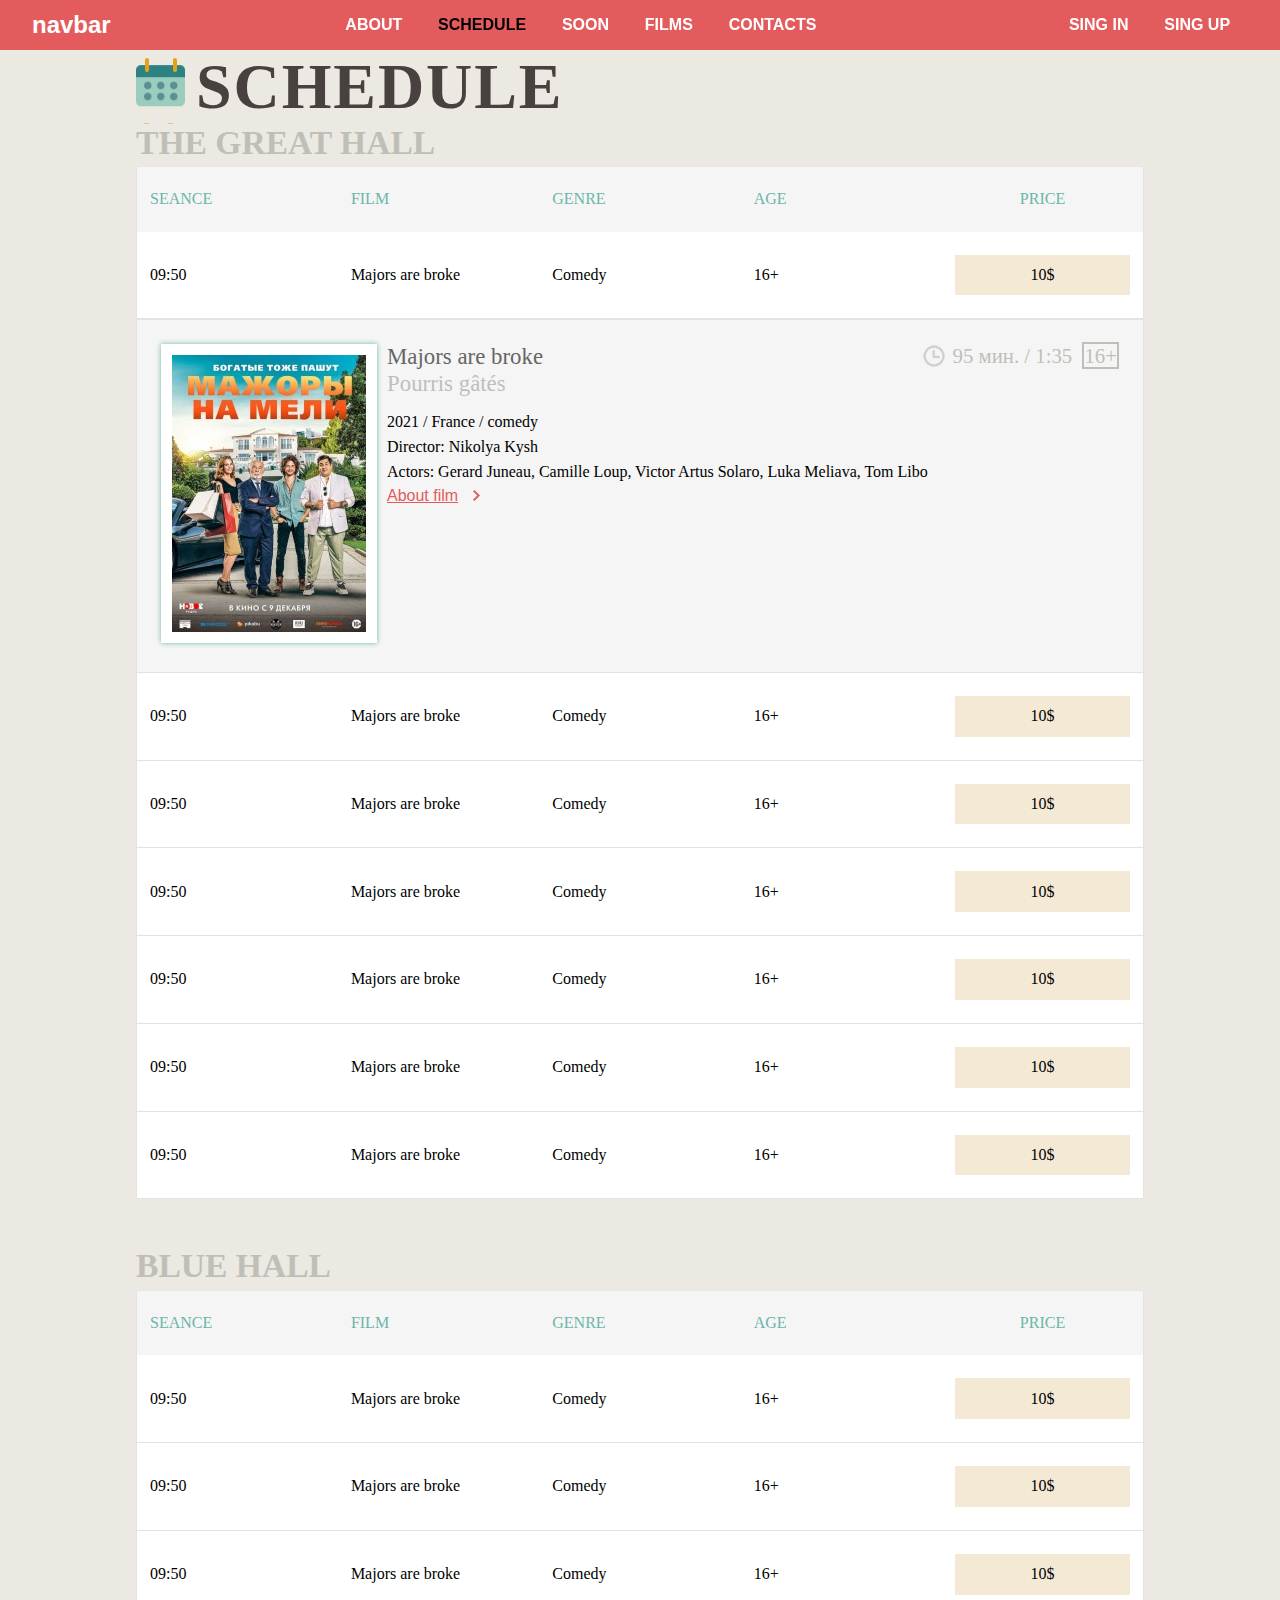
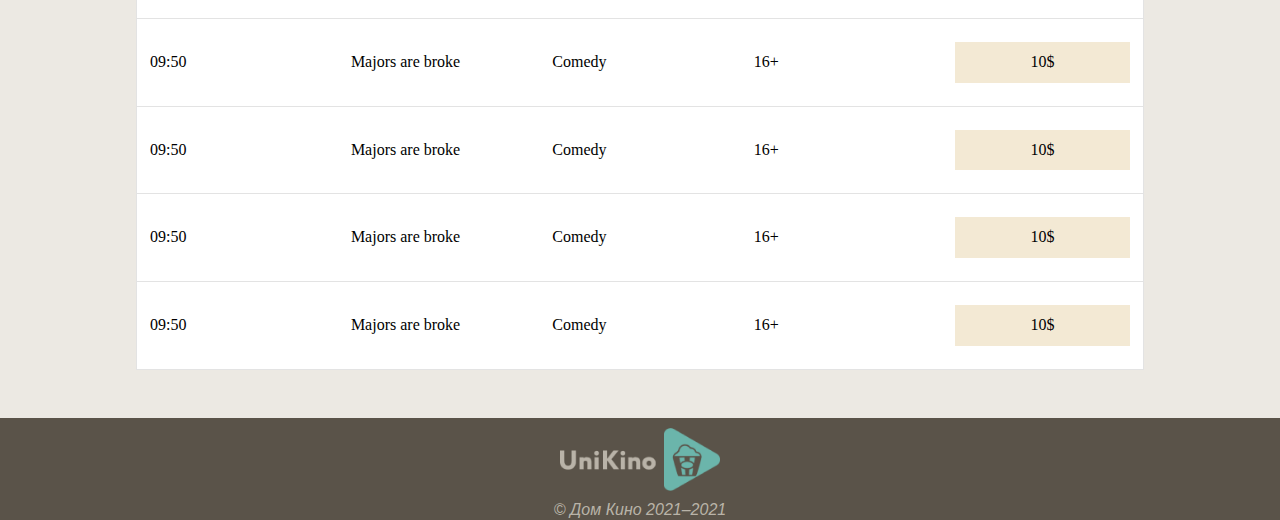
==== commit acfbecd6: "Fix Title Icons" ====
--- a/src/index.html
+++ b/src/index.html
@@ -32,7 +32,7 @@
 <main class="content">
     <div class="content__body">
         <div class="content__header">
-            <h1 class="content__title content__title_schedule">SCHEDULE</h1>
+            <h1 class="content__title content__title_3em-4em content__icon content__icon_schedule">SCHEDULE</h1>
         </div>
         <div class="schedule">
             <section class="hall">
--- a/src/css/style.css
+++ b/src/css/style.css
@@ -664,13 +664,6 @@
   background-position: right -17px;
 }
 
-.content__title--about {
-  padding: 0 0 0 60px;
-  margin-bottom: 0.15em;
-  background: url(../img/small_sprite.png) no-repeat;
-  background-size: 24%;
-}
-
 .sentences {
   display: flex;
   flex-direction: column;
@@ -696,12 +689,6 @@
   .sentences__item--image {
     width: auto;
   }
-}
-
-.content__title--soon {
-  padding: 0 0 0 60px;
-  margin-bottom: 0.15em;
-  background: url(../img/img_sprite.png) no-repeat 0px -67px;
 }
 
 .soon__films {
@@ -760,12 +747,6 @@
 }
 .soon__item--original-title {
   color: #bbb;
-}
-
-.content__title--contacts {
-  padding: 0 0 0 80px;
-  margin-bottom: 0.15em;
-  background: url(../img/small_sprite.png) no-repeat 0px -67px;
 }
 
 .contacts {
@@ -1107,17 +1088,28 @@
   margin: 0 auto;
 }
 .content__icon {
-  display: table-cell;
-  width: 60px;
-  height: 60px;
+  padding: 0 0 0 60px;
+  margin-bottom: 0.15em;
 }
 .content__icon_account {
   background: url(../img/account.png) no-repeat;
-  background-size: 100%;
+  padding: 0 0 0 70px;
 }
 .content__icon_films {
   background: url(../img/img_sprite.png) no-repeat 0px -705px;
-  background-size: 100%;
+}
+.content__icon_schedule {
+  background: url(../img/img_sprite.png) no-repeat 0px -5px;
+}
+.content__icon_about {
+  background: url(../img/small_sprite.png) no-repeat;
+}
+.content__icon_soon {
+  background: url(../img/img_sprite.png) no-repeat 0px -61px;
+}
+.content__icon_contacts {
+  padding: 0 0 14px 80px;
+  background: url(../img/small_sprite.png) no-repeat 0px -67px;
 }
 .content__title {
   display: table-cell;
@@ -1127,11 +1119,14 @@
   letter-spacing: 0.03em;
   font-size: max(1em, min(4em, calc(calc(100vw / 75) * 4)));
 }
-.content__title_schedule {
-  padding: 0 0 0 60px;
-  margin-bottom: 0.15em;
-  background: url(../img/img_sprite.png) no-repeat 0px -5px;
-  background-size: 16%;
+.content__title_2em-4em {
+  font-size: max(2em, min(4em, calc(calc(100vw / 75) * 4)));
+}
+.content__title_3em-4em {
+  font-size: max(3em, min(4em, calc(calc(100vw / 75) * 4)));
+}
+.content__title_4em-4em {
+  font-size: max(4em, min(4em, calc(calc(100vw / 75) * 4)));
 }
 
 .footer {
